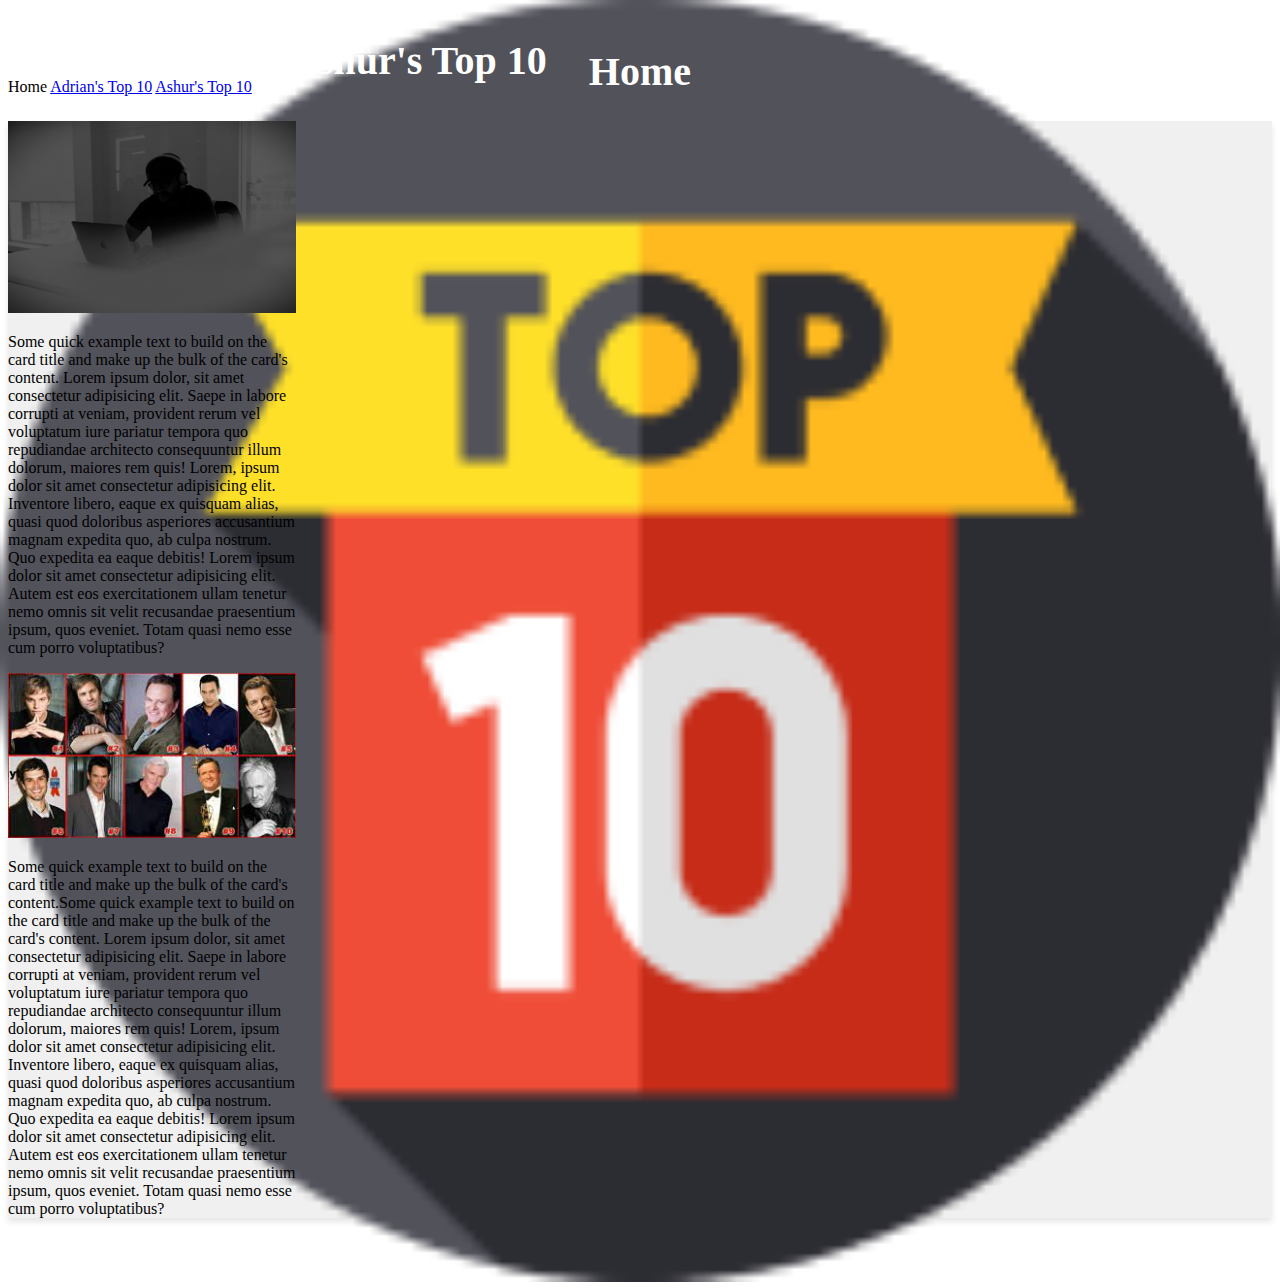
==== index.html @ 45585a43 "Pages initial design" ====
<!doctype html>
<html lang="en">
  <head>
    <meta charset="utf-8">
    <meta name="viewport" content="width=device-width, initial-scale=1">
    <title>Bootstrap demo</title>
    <link href="https://cdn.jsdelivr.net/npm/bootstrap@5.3.2/dist/css/bootstrap.min.css" rel="stylesheet" integrity="sha384-T3c6CoIi6uLrA9TneNEoa7RxnatzjcDSCmG1MXxSR1GAsXEV/Dwwykc2MPK8M2HN" crossorigin="anonymous">
    <link rel="stylesheet" href="./styles/style.css">
</head>
  <body>

<nav class="navbar bg-dark heighT">
  <div class="container-fluid">
    <a class="navbar-brand" href="#">
        <div class="w-50 p-2" style="margin: -10px;">
      <img class="" src="./asssets/5553769.png" alt="Logo"class="d-inline-block">
        </div>
      <link rel="stylesheet" href="./style.css">
      <h1 class="posIsion">Adrian & Ashur's Top 10</h1>
      <h2>Home</h2>
    </a>
  </div>
</nav>

<div class="container pt-3">

  <nav class="nav nav-pills flex-column flex-sm-row">
  <a class="flex-sm-fill text-sm-center nav-link  active" aria-disabled="true">
    Home
</a>
  <a class="flex-sm-fill text-sm-center nav-link" href="./pages/page1.html" >Adrian's Top 10</a>
  <a class="flex-sm-fill text-sm-center nav-link" href="./pages/page2.html">Ashur's Top 10</a>
</nav>

</div>



<div class="container pt-3 container custom-bg-color custom-shadow">
  <div class="row p-3">
    <div class="col text-center d-flex justify-content-center">
        <div class="card card w-100" style="width: 18rem;">
  <img src="./asssets/olga-nayda-fzLdvgHQvfU-unsplashblackwhite.jpg" class="card-img-top" alt="Adrian's top 10">
  <div class="card-body">
    <p class="card-text">Some quick example text to build on the card title and make up the bulk of the card's content. Lorem ipsum dolor, sit amet consectetur adipisicing elit. Saepe in labore corrupti at veniam, provident rerum vel voluptatum iure pariatur tempora quo repudiandae architecto consequuntur illum dolorum, maiores rem quis! Lorem, ipsum dolor sit amet consectetur adipisicing elit. Inventore libero, eaque ex quisquam alias, quasi quod doloribus asperiores accusantium magnam expedita quo, ab culpa nostrum. Quo expedita ea eaque debitis! Lorem ipsum dolor sit amet consectetur adipisicing elit. Autem est eos exercitationem ullam tenetur nemo omnis sit velit recusandae praesentium ipsum, quos eveniet. Totam quasi nemo esse cum porro voluptatibus?</p>
  </div>
</div>
    </div>
    <div class="col d-flex justify-content-center">
       <div class="card  w-100" style="width: 18rem;">
  <img src="./asssets/download.jpeg" class="card-img-top " alt="Ashur's top 10">
  <div class="card-body">
    <p class="card-text">Some quick example text to build on the card title and make up the bulk of the card's content.Some quick example text to build on the card title and make up the bulk of the card's content. Lorem ipsum dolor, sit amet consectetur adipisicing elit. Saepe in labore corrupti at veniam, provident rerum vel voluptatum iure pariatur tempora quo repudiandae architecto consequuntur illum dolorum, maiores rem quis! Lorem, ipsum dolor sit amet consectetur adipisicing elit. Inventore libero, eaque ex quisquam alias, quasi quod doloribus asperiores accusantium magnam expedita quo, ab culpa nostrum. Quo expedita ea eaque debitis! Lorem ipsum dolor sit amet consectetur adipisicing elit. Autem est eos exercitationem ullam tenetur nemo omnis sit velit recusandae praesentium ipsum, quos eveniet. Totam quasi nemo esse cum porro voluptatibus?

</p>
  </div>
</div>
    </div>
  </div>
</div>










    <script src="https://cdn.jsdelivr.net/npm/bootstrap@5.3.2/dist/js/bootstrap.bundle.min.js" integrity="sha384-C6RzsynM9kWDrMNeT87bh95OGNyZPhcTNXj1NW7RuBCsyN/o0jlpcV8Qyq46cDfL" crossorigin="anonymous"></script>
  </body>
</html>
---- styles/style.css ----
h1 {
    color: rgb(220, 197, 220);
}

img {
    width: 100%;
}

h1 {
    color: white;
    font-family: 'Times New Roman', Times, serif;
    font-size: 40px;
    margin-left: 2%;
}

.posIsion {
    position: absolute;
    top: 10px;
    left: 90px;
}

h2 {
    position: absolute;
    top: 15px;
    left: 46%;
    color: white;
    font-family: 'Times New Roman', Times, serif;
    font-size: 40px;
}

.heighT {
    height: 80px;
}

.custom-bg-color {
    background-color: #f0f0f0;
    margin-top: 2%;
    height: auto;
}

.custom-shadow {
    box-shadow: 0 4px 6px rgba(0, 0, 0, 0.1);
}
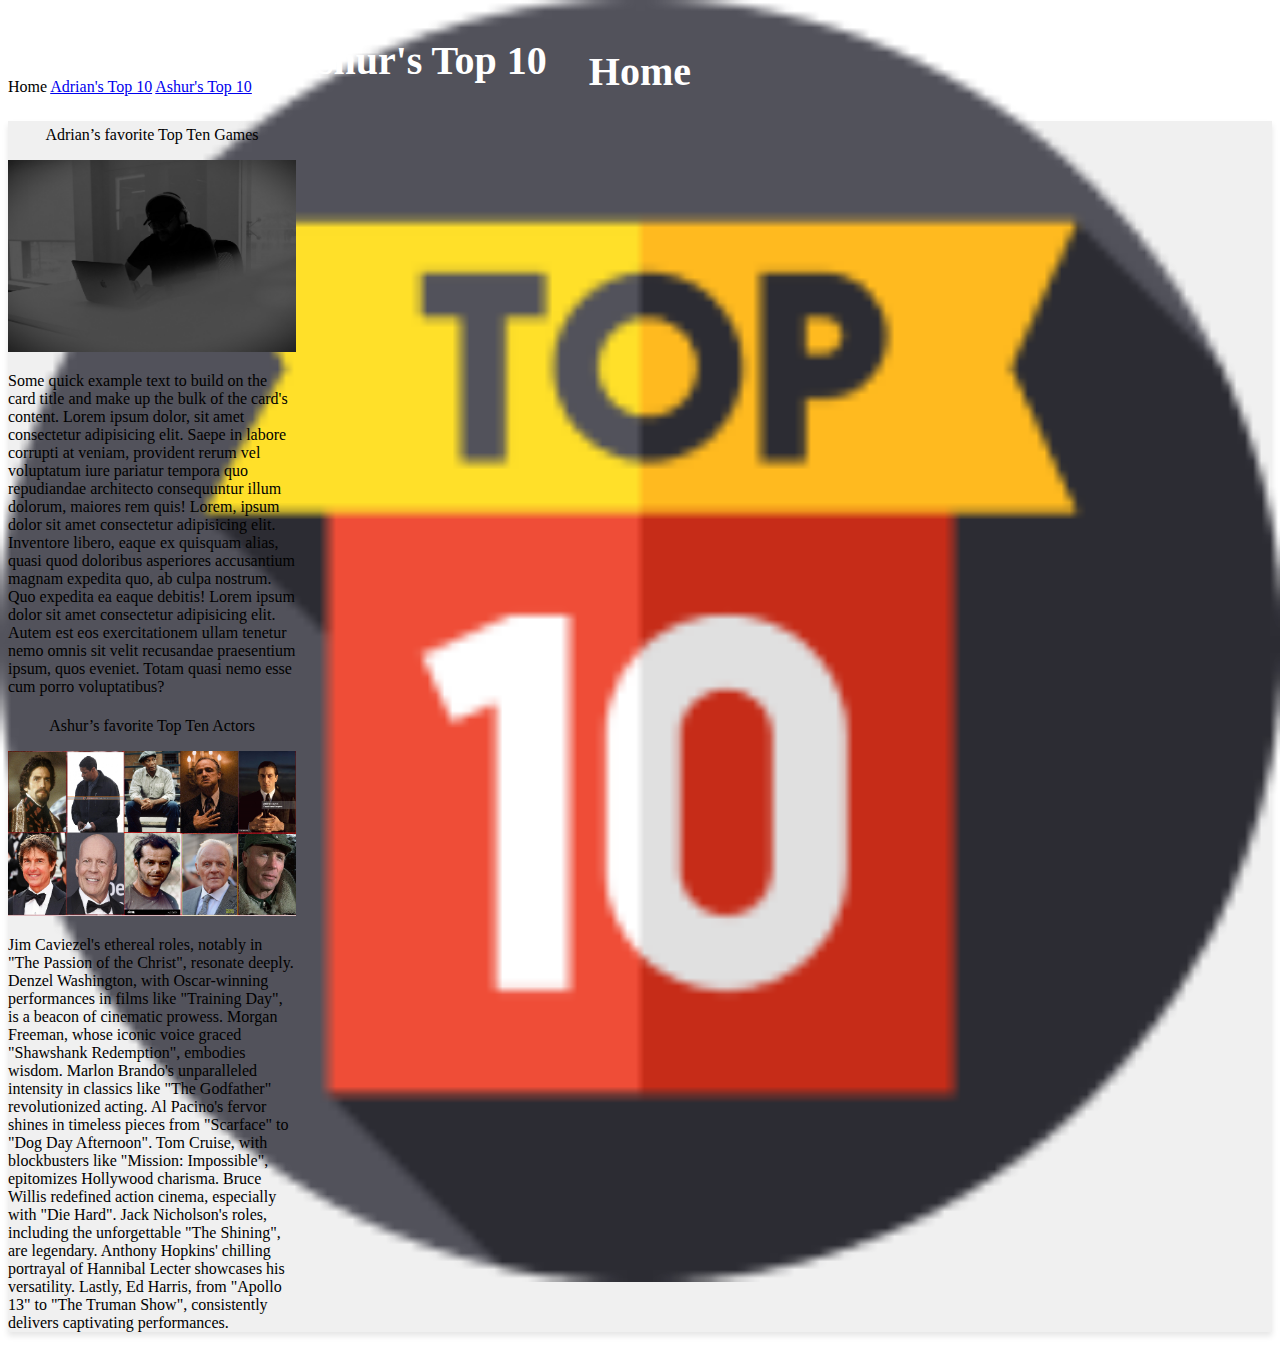
==== commit d25bafcb: "updated indext.html, page2.html and Ashur's images" ====
--- a/index.html
+++ b/index.html
@@ -40,6 +40,7 @@
   <div class="row p-3">
     <div class="col text-center d-flex justify-content-center">
         <div class="card card w-100" style="width: 18rem;">
+           <p style="text-align: center; font-weight: 500;padding-top: 5px;">Adrian’s favorite Top Ten Games</p>
   <img src="./asssets/olga-nayda-fzLdvgHQvfU-unsplashblackwhite.jpg" class="card-img-top" alt="Adrian's top 10">
   <div class="card-body">
     <p class="card-text">Some quick example text to build on the card title and make up the bulk of the card's content. Lorem ipsum dolor, sit amet consectetur adipisicing elit. Saepe in labore corrupti at veniam, provident rerum vel voluptatum iure pariatur tempora quo repudiandae architecto consequuntur illum dolorum, maiores rem quis! Lorem, ipsum dolor sit amet consectetur adipisicing elit. Inventore libero, eaque ex quisquam alias, quasi quod doloribus asperiores accusantium magnam expedita quo, ab culpa nostrum. Quo expedita ea eaque debitis! Lorem ipsum dolor sit amet consectetur adipisicing elit. Autem est eos exercitationem ullam tenetur nemo omnis sit velit recusandae praesentium ipsum, quos eveniet. Totam quasi nemo esse cum porro voluptatibus?</p>
@@ -48,9 +49,10 @@
     </div>
     <div class="col d-flex justify-content-center">
        <div class="card  w-100" style="width: 18rem;">
-  <img src="./asssets/download.jpeg" class="card-img-top " alt="Ashur's top 10">
+        <p style="text-align: center; font-weight: 500;padding-top: 5px;">Ashur’s favorite Top Ten Actors</p>
+  <img src="./asssets/AshurAssets/AshurTop10.jpeg.png" class="card-img-top p-2" alt="Ashur's top 10">
   <div class="card-body">
-    <p class="card-text">Some quick example text to build on the card title and make up the bulk of the card's content.Some quick example text to build on the card title and make up the bulk of the card's content. Lorem ipsum dolor, sit amet consectetur adipisicing elit. Saepe in labore corrupti at veniam, provident rerum vel voluptatum iure pariatur tempora quo repudiandae architecto consequuntur illum dolorum, maiores rem quis! Lorem, ipsum dolor sit amet consectetur adipisicing elit. Inventore libero, eaque ex quisquam alias, quasi quod doloribus asperiores accusantium magnam expedita quo, ab culpa nostrum. Quo expedita ea eaque debitis! Lorem ipsum dolor sit amet consectetur adipisicing elit. Autem est eos exercitationem ullam tenetur nemo omnis sit velit recusandae praesentium ipsum, quos eveniet. Totam quasi nemo esse cum porro voluptatibus?
+    <p class="card-text">  Jim Caviezel's ethereal roles, notably in "The Passion of the Christ", resonate deeply. Denzel Washington, with Oscar-winning performances in films like "Training Day", is a beacon of cinematic prowess. Morgan Freeman, whose iconic voice graced "Shawshank Redemption", embodies wisdom. Marlon Brando's unparalleled intensity in classics like "The Godfather" revolutionized acting. Al Pacino's fervor shines in timeless pieces from "Scarface" to "Dog Day Afternoon". Tom Cruise, with blockbusters like "Mission: Impossible", epitomizes Hollywood charisma. Bruce Willis redefined action cinema, especially with "Die Hard". Jack Nicholson's roles, including the unforgettable "The Shining", are legendary. Anthony Hopkins' chilling portrayal of Hannibal Lecter showcases his versatility. Lastly, Ed Harris, from "Apollo 13" to "The Truman Show", consistently delivers captivating performances.
 
 </p>
   </div>
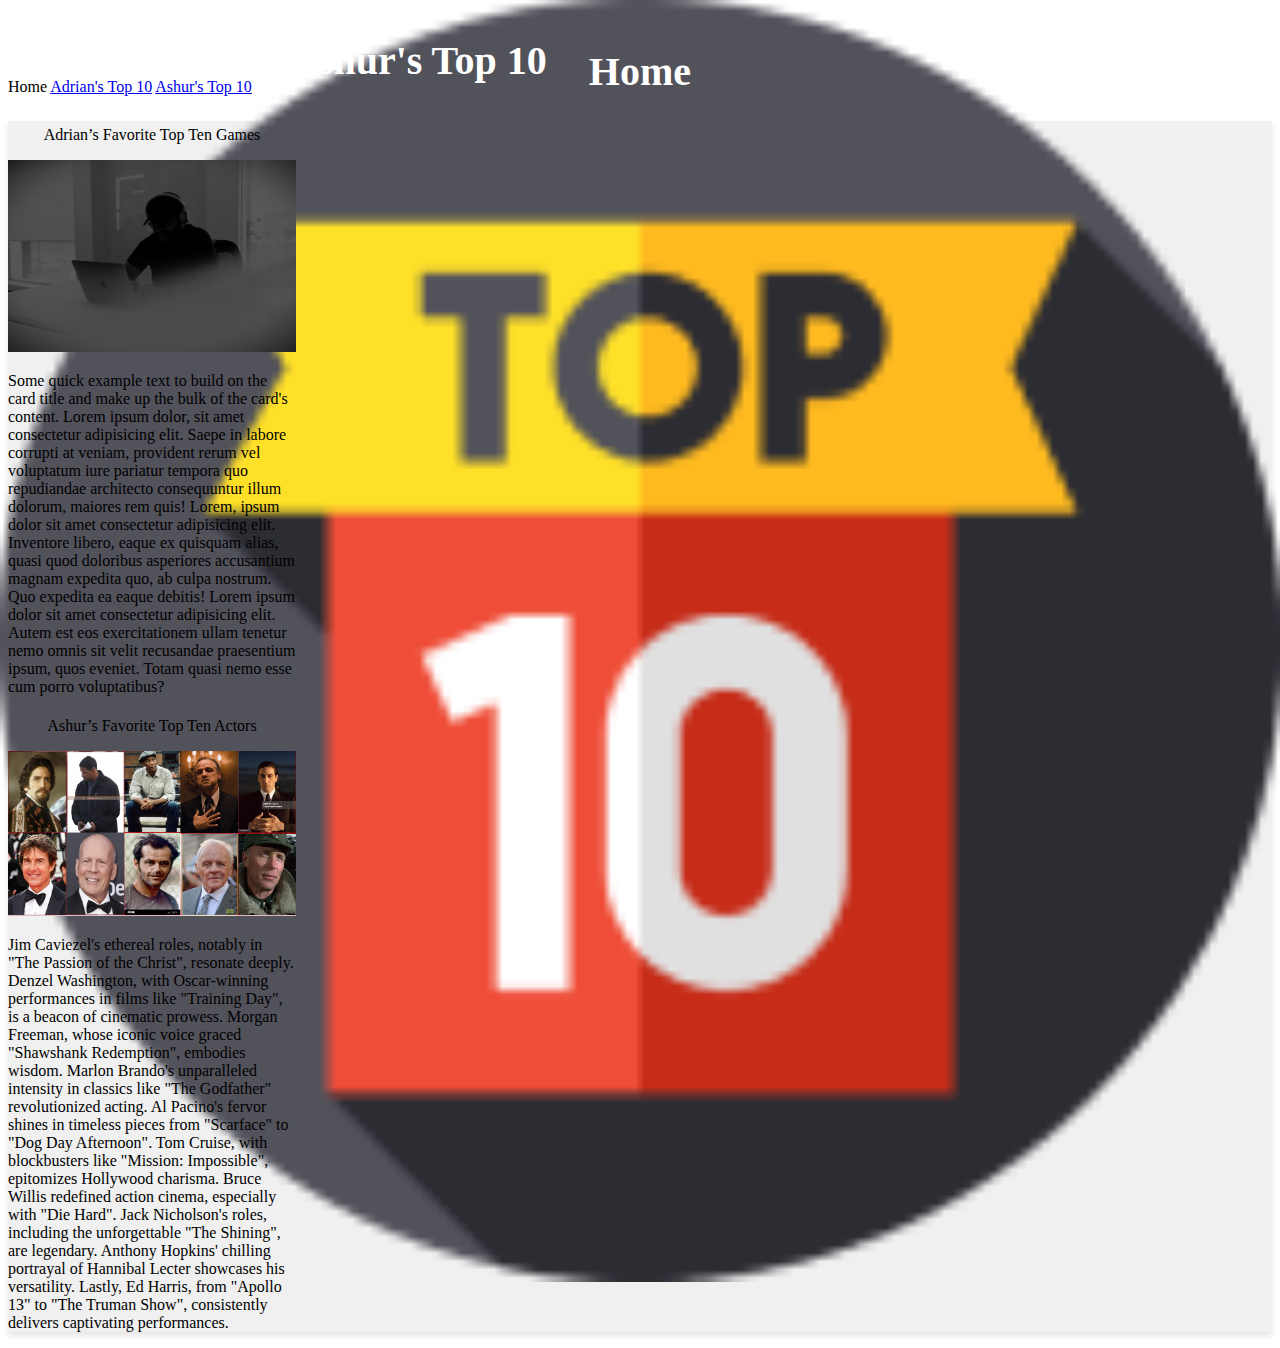
==== commit 8e1d29b3: "Make Grammar Corrections and Fix Asset Paths" ====
--- a/index.html
+++ b/index.html
@@ -1,75 +1,72 @@
 <!doctype html>
 <html lang="en">
-  <head>
-    <meta charset="utf-8">
-    <meta name="viewport" content="width=device-width, initial-scale=1">
-    <title>Bootstrap demo</title>
-    <link href="https://cdn.jsdelivr.net/npm/bootstrap@5.3.2/dist/css/bootstrap.min.css" rel="stylesheet" integrity="sha384-T3c6CoIi6uLrA9TneNEoa7RxnatzjcDSCmG1MXxSR1GAsXEV/Dwwykc2MPK8M2HN" crossorigin="anonymous">
-    <link rel="stylesheet" href="./styles/style.css">
+<head>
+  <meta charset="utf-8">
+  <meta name="viewport" content="width=device-width, initial-scale=1">
+  <title>Bootstrap demo</title>
+  <link href="https://cdn.jsdelivr.net/npm/bootstrap@5.3.2/dist/css/bootstrap.min.css" rel="stylesheet"
+    integrity="sha384-T3c6CoIi6uLrA9TneNEoa7RxnatzjcDSCmG1MXxSR1GAsXEV/Dwwykc2MPK8M2HN" crossorigin="anonymous">
+  <link rel="stylesheet" href="./styles/style.css">
 </head>
-  <body>
-
-<nav class="navbar bg-dark heighT">
-  <div class="container-fluid">
-    <a class="navbar-brand" href="#">
+<body>
+  <nav class="navbar bg-dark height">
+    <div class="container-fluid">
+      <a class="navbar-brand" href="#">
         <div class="w-50 p-2" style="margin: -10px;">
-      <img class="" src="./asssets/5553769.png" alt="Logo"class="d-inline-block">
+          <img class="" src="./assets/5553769.png" alt="Logo" class="d-inline-block">
         </div>
-      <link rel="stylesheet" href="./style.css">
-      <h1 class="posIsion">Adrian & Ashur's Top 10</h1>
-      <h2>Home</h2>
-    </a>
+        <h1 class="position">Adrian & Ashur's Top 10</h1>
+        <h2>Home</h2>
+      </a>
+    </div>
+  </nav>
+  <div class="container pt-3">
+    <nav class="nav nav-pills flex-column flex-sm-row">
+      <a class="flex-sm-fill text-sm-center nav-link  active" aria-disabled="true">Home</a>
+      <a class="flex-sm-fill text-sm-center nav-link" href="./pages/page1.html">Adrian's Top 10</a>
+      <a class="flex-sm-fill text-sm-center nav-link" href="./pages/page2.html">Ashur's Top 10</a>
+    </nav>
   </div>
-</nav>
-
-<div class="container pt-3">
-
-  <nav class="nav nav-pills flex-column flex-sm-row">
-  <a class="flex-sm-fill text-sm-center nav-link  active" aria-disabled="true">
-    Home
-</a>
-  <a class="flex-sm-fill text-sm-center nav-link" href="./pages/page1.html" >Adrian's Top 10</a>
-  <a class="flex-sm-fill text-sm-center nav-link" href="./pages/page2.html">Ashur's Top 10</a>
-</nav>
-
-</div>
-
-
-
-<div class="container pt-3 container custom-bg-color custom-shadow">
-  <div class="row p-3">
-    <div class="col text-center d-flex justify-content-center">
+  <div class="container pt-3 container custom-bg-color custom-shadow">
+    <div class="row p-3">
+      <div class="col text-center d-flex justify-content-center">
         <div class="card card w-100" style="width: 18rem;">
-           <p style="text-align: center; font-weight: 500;padding-top: 5px;">Adrian’s favorite Top Ten Games</p>
-  <img src="./asssets/olga-nayda-fzLdvgHQvfU-unsplashblackwhite.jpg" class="card-img-top" alt="Adrian's top 10">
-  <div class="card-body">
-    <p class="card-text">Some quick example text to build on the card title and make up the bulk of the card's content. Lorem ipsum dolor, sit amet consectetur adipisicing elit. Saepe in labore corrupti at veniam, provident rerum vel voluptatum iure pariatur tempora quo repudiandae architecto consequuntur illum dolorum, maiores rem quis! Lorem, ipsum dolor sit amet consectetur adipisicing elit. Inventore libero, eaque ex quisquam alias, quasi quod doloribus asperiores accusantium magnam expedita quo, ab culpa nostrum. Quo expedita ea eaque debitis! Lorem ipsum dolor sit amet consectetur adipisicing elit. Autem est eos exercitationem ullam tenetur nemo omnis sit velit recusandae praesentium ipsum, quos eveniet. Totam quasi nemo esse cum porro voluptatibus?</p>
-  </div>
-</div>
-    </div>
-    <div class="col d-flex justify-content-center">
-       <div class="card  w-100" style="width: 18rem;">
-        <p style="text-align: center; font-weight: 500;padding-top: 5px;">Ashur’s favorite Top Ten Actors</p>
-  <img src="./asssets/AshurAssets/AshurTop10.jpeg.png" class="card-img-top p-2" alt="Ashur's top 10">
-  <div class="card-body">
-    <p class="card-text">  Jim Caviezel's ethereal roles, notably in "The Passion of the Christ", resonate deeply. Denzel Washington, with Oscar-winning performances in films like "Training Day", is a beacon of cinematic prowess. Morgan Freeman, whose iconic voice graced "Shawshank Redemption", embodies wisdom. Marlon Brando's unparalleled intensity in classics like "The Godfather" revolutionized acting. Al Pacino's fervor shines in timeless pieces from "Scarface" to "Dog Day Afternoon". Tom Cruise, with blockbusters like "Mission: Impossible", epitomizes Hollywood charisma. Bruce Willis redefined action cinema, especially with "Die Hard". Jack Nicholson's roles, including the unforgettable "The Shining", are legendary. Anthony Hopkins' chilling portrayal of Hannibal Lecter showcases his versatility. Lastly, Ed Harris, from "Apollo 13" to "The Truman Show", consistently delivers captivating performances.
-
-</p>
-  </div>
-</div>
+          <p style="text-align: center; font-weight: 500;padding-top: 5px;">Adrian’s Favorite Top Ten Games</p>
+          <img src="./assets/olga-nayda-fzLdvgHQvfU-unsplashblackwhite.jpg" class="card-img-top" alt="Adrian's top 10">
+          <div class="card-body">
+            <p class="card-text">Some quick example text to build on the card title and make up the bulk of the card's
+              content. Lorem ipsum dolor, sit amet consectetur adipisicing elit. Saepe in labore corrupti at veniam,
+              provident rerum vel voluptatum iure pariatur tempora quo repudiandae architecto consequuntur illum
+              dolorum, maiores rem quis! Lorem, ipsum dolor sit amet consectetur adipisicing elit. Inventore libero,
+              eaque ex quisquam alias, quasi quod doloribus asperiores accusantium magnam expedita quo, ab culpa
+              nostrum. Quo expedita ea eaque debitis! Lorem ipsum dolor sit amet consectetur adipisicing elit. Autem est
+              eos exercitationem ullam tenetur nemo omnis sit velit recusandae praesentium ipsum, quos eveniet. Totam
+              quasi nemo esse cum porro voluptatibus?</p>
+          </div>
+        </div>
+      </div>
+      <div class="col d-flex justify-content-center">
+        <div class="card  w-100" style="width: 18rem;">
+          <p style="text-align: center; font-weight: 500;padding-top: 5px;">Ashur’s Favorite Top Ten Actors</p>
+          <img src="./assets/AshurAssets/AshurTop10.jpeg.png" class="card-img-top p-2" alt="Ashur's top 10">
+          <div class="card-body">
+            <p class="card-text"> Jim Caviezel's ethereal roles, notably in "The Passion of the Christ", resonate
+              deeply. Denzel Washington, with Oscar-winning performances in films like "Training Day", is a beacon of
+              cinematic prowess. Morgan Freeman, whose iconic voice graced "Shawshank Redemption", embodies wisdom.
+              Marlon Brando's unparalleled intensity in classics like "The Godfather" revolutionized acting. Al Pacino's
+              fervor shines in timeless pieces from "Scarface" to "Dog Day Afternoon". Tom Cruise, with blockbusters
+              like "Mission: Impossible", epitomizes Hollywood charisma. Bruce Willis redefined action cinema,
+              especially with "Die Hard". Jack Nicholson's roles, including the unforgettable "The Shining", are
+              legendary. Anthony Hopkins' chilling portrayal of Hannibal Lecter showcases his versatility. Lastly, Ed
+              Harris, from "Apollo 13" to "The Truman Show", consistently delivers captivating performances.
+            </p>
+          </div>
+        </div>
+      </div>
     </div>
   </div>
-</div>
-
-
-
-
-
-
-
-
-
-
-    <script src="https://cdn.jsdelivr.net/npm/bootstrap@5.3.2/dist/js/bootstrap.bundle.min.js" integrity="sha384-C6RzsynM9kWDrMNeT87bh95OGNyZPhcTNXj1NW7RuBCsyN/o0jlpcV8Qyq46cDfL" crossorigin="anonymous"></script>
-  </body>
+  <script src="https://cdn.jsdelivr.net/npm/bootstrap@5.3.2/dist/js/bootstrap.bundle.min.js"
+    integrity="sha384-C6RzsynM9kWDrMNeT87bh95OGNyZPhcTNXj1NW7RuBCsyN/o0jlpcV8Qyq46cDfL"
+    crossorigin="anonymous"></script>
+</body>
 </html>--- a/styles/style.css
+++ b/styles/style.css
@@ -13,7 +13,7 @@
     margin-left: 2%;
 }
 
-.posIsion {
+.position {
     position: absolute;
     top: 10px;
     left: 90px;
@@ -28,7 +28,7 @@
     font-size: 40px;
 }
 
-.heighT {
+.height {
     height: 80px;
 }
 
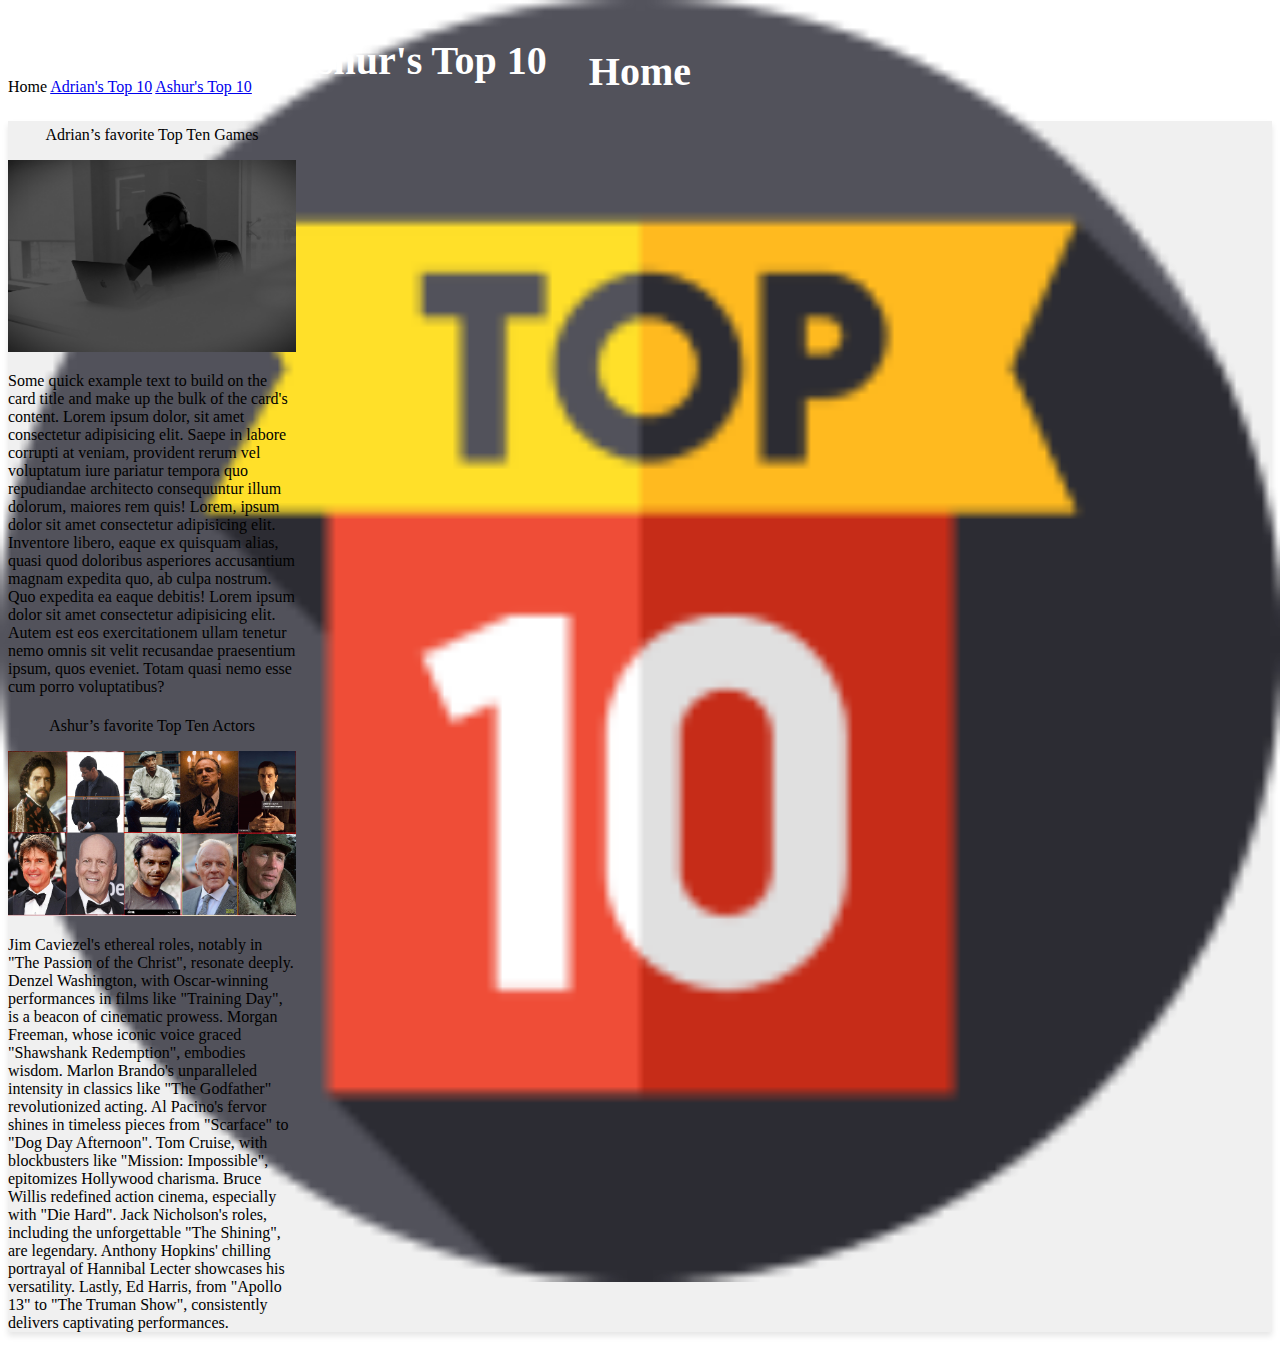
==== commit 5911ab83: "Updated index and page 3; changes to be resposive" ====
--- a/index.html
+++ b/index.html
@@ -1,72 +1,75 @@
 <!doctype html>
 <html lang="en">
-<head>
-  <meta charset="utf-8">
-  <meta name="viewport" content="width=device-width, initial-scale=1">
-  <title>Bootstrap demo</title>
-  <link href="https://cdn.jsdelivr.net/npm/bootstrap@5.3.2/dist/css/bootstrap.min.css" rel="stylesheet"
-    integrity="sha384-T3c6CoIi6uLrA9TneNEoa7RxnatzjcDSCmG1MXxSR1GAsXEV/Dwwykc2MPK8M2HN" crossorigin="anonymous">
-  <link rel="stylesheet" href="./styles/style.css">
+  <head>
+    <meta charset="utf-8">
+    <meta name="viewport" content="width=device-width, initial-scale=1">
+    <title>Home</title>
+    <link href="https://cdn.jsdelivr.net/npm/bootstrap@5.3.2/dist/css/bootstrap.min.css" rel="stylesheet" integrity="sha384-T3c6CoIi6uLrA9TneNEoa7RxnatzjcDSCmG1MXxSR1GAsXEV/Dwwykc2MPK8M2HN" crossorigin="anonymous">
+    <link rel="stylesheet" href="./styles/style.css">
 </head>
-<body>
-  <nav class="navbar bg-dark height">
-    <div class="container-fluid">
-      <a class="navbar-brand" href="#">
+  <body>
+
+<nav class="navbar bg-dark heighT">
+  <div class="container-fluid">
+    <a class="navbar-brand">
         <div class="w-50 p-2" style="margin: -10px;">
-          <img class="" src="./assets/5553769.png" alt="Logo" class="d-inline-block">
+      <img class="" src="./assets/5553769.png" alt="Logo"class="d-inline-block">
         </div>
-        <h1 class="position">Adrian & Ashur's Top 10</h1>
-        <h2>Home</h2>
-      </a>
+      <link rel="stylesheet" href="./style.css">
+      <h1 class="posIsion">Adrian & Ashur's Top 10</h1>
+      <h2>Home</h2>
+    </a>
+  </div>
+</nav>
+
+<div class="container pt-3">
+
+  <nav class="nav nav-pills flex-column flex-sm-row">
+  <a class="flex-sm-fill text-sm-center nav-link  active" aria-disabled="true">
+    Home
+</a>
+  <a class="flex-sm-fill text-sm-center nav-link" href="./pages/page1.html" >Adrian's Top 10</a>
+  <a class="flex-sm-fill text-sm-center nav-link" href="./pages/page2.html">Ashur's Top 10</a>
+</nav>
+
+</div>
+
+
+
+<div class="container pt-3 container custom-bg-color custom-shadow">
+  <div class="row p-3">
+    <div class="col-12 col-md-6 text-center d-flex justify-content-center">
+        <div class="card card w-100" style="width: 18rem;">
+           <p style="text-align: center; font-weight: 500;padding-top: 5px;">Adrian’s favorite Top Ten Games</p>
+  <img src="./assets/olga-nayda-fzLdvgHQvfU-unsplashblackwhite.jpg" class="card-img-top" alt="Adrian's top 10">
+  <div class="card-body">
+    <p class="card-text">Some quick example text to build on the card title and make up the bulk of the card's content. Lorem ipsum dolor, sit amet consectetur adipisicing elit. Saepe in labore corrupti at veniam, provident rerum vel voluptatum iure pariatur tempora quo repudiandae architecto consequuntur illum dolorum, maiores rem quis! Lorem, ipsum dolor sit amet consectetur adipisicing elit. Inventore libero, eaque ex quisquam alias, quasi quod doloribus asperiores accusantium magnam expedita quo, ab culpa nostrum. Quo expedita ea eaque debitis! Lorem ipsum dolor sit amet consectetur adipisicing elit. Autem est eos exercitationem ullam tenetur nemo omnis sit velit recusandae praesentium ipsum, quos eveniet. Totam quasi nemo esse cum porro voluptatibus?</p>
+  </div>
+</div>
     </div>
-  </nav>
-  <div class="container pt-3">
-    <nav class="nav nav-pills flex-column flex-sm-row">
-      <a class="flex-sm-fill text-sm-center nav-link  active" aria-disabled="true">Home</a>
-      <a class="flex-sm-fill text-sm-center nav-link" href="./pages/page1.html">Adrian's Top 10</a>
-      <a class="flex-sm-fill text-sm-center nav-link" href="./pages/page2.html">Ashur's Top 10</a>
-    </nav>
+    <div class="col-12 col-md-6 d-flex justify-content-center">
+       <div class="card  w-100" style="width: 18rem;">
+        <p style="text-align: center; font-weight: 500;padding-top: 5px;">Ashur’s favorite Top Ten Actors</p>
+  <img src="./assets/AshurAssets/AshurTop10.jpeg.png" class="card-img-top p-2" alt="Ashur's top 10">
+  <div class="card-body">
+    <p class="card-text">  Jim Caviezel's ethereal roles, notably in "The Passion of the Christ", resonate deeply. Denzel Washington, with Oscar-winning performances in films like "Training Day", is a beacon of cinematic prowess. Morgan Freeman, whose iconic voice graced "Shawshank Redemption", embodies wisdom. Marlon Brando's unparalleled intensity in classics like "The Godfather" revolutionized acting. Al Pacino's fervor shines in timeless pieces from "Scarface" to "Dog Day Afternoon". Tom Cruise, with blockbusters like "Mission: Impossible", epitomizes Hollywood charisma. Bruce Willis redefined action cinema, especially with "Die Hard". Jack Nicholson's roles, including the unforgettable "The Shining", are legendary. Anthony Hopkins' chilling portrayal of Hannibal Lecter showcases his versatility. Lastly, Ed Harris, from "Apollo 13" to "The Truman Show", consistently delivers captivating performances.
+
+</p>
   </div>
-  <div class="container pt-3 container custom-bg-color custom-shadow">
-    <div class="row p-3">
-      <div class="col text-center d-flex justify-content-center">
-        <div class="card card w-100" style="width: 18rem;">
-          <p style="text-align: center; font-weight: 500;padding-top: 5px;">Adrian’s Favorite Top Ten Games</p>
-          <img src="./assets/olga-nayda-fzLdvgHQvfU-unsplashblackwhite.jpg" class="card-img-top" alt="Adrian's top 10">
-          <div class="card-body">
-            <p class="card-text">Some quick example text to build on the card title and make up the bulk of the card's
-              content. Lorem ipsum dolor, sit amet consectetur adipisicing elit. Saepe in labore corrupti at veniam,
-              provident rerum vel voluptatum iure pariatur tempora quo repudiandae architecto consequuntur illum
-              dolorum, maiores rem quis! Lorem, ipsum dolor sit amet consectetur adipisicing elit. Inventore libero,
-              eaque ex quisquam alias, quasi quod doloribus asperiores accusantium magnam expedita quo, ab culpa
-              nostrum. Quo expedita ea eaque debitis! Lorem ipsum dolor sit amet consectetur adipisicing elit. Autem est
-              eos exercitationem ullam tenetur nemo omnis sit velit recusandae praesentium ipsum, quos eveniet. Totam
-              quasi nemo esse cum porro voluptatibus?</p>
-          </div>
-        </div>
-      </div>
-      <div class="col d-flex justify-content-center">
-        <div class="card  w-100" style="width: 18rem;">
-          <p style="text-align: center; font-weight: 500;padding-top: 5px;">Ashur’s Favorite Top Ten Actors</p>
-          <img src="./assets/AshurAssets/AshurTop10.jpeg.png" class="card-img-top p-2" alt="Ashur's top 10">
-          <div class="card-body">
-            <p class="card-text"> Jim Caviezel's ethereal roles, notably in "The Passion of the Christ", resonate
-              deeply. Denzel Washington, with Oscar-winning performances in films like "Training Day", is a beacon of
-              cinematic prowess. Morgan Freeman, whose iconic voice graced "Shawshank Redemption", embodies wisdom.
-              Marlon Brando's unparalleled intensity in classics like "The Godfather" revolutionized acting. Al Pacino's
-              fervor shines in timeless pieces from "Scarface" to "Dog Day Afternoon". Tom Cruise, with blockbusters
-              like "Mission: Impossible", epitomizes Hollywood charisma. Bruce Willis redefined action cinema,
-              especially with "Die Hard". Jack Nicholson's roles, including the unforgettable "The Shining", are
-              legendary. Anthony Hopkins' chilling portrayal of Hannibal Lecter showcases his versatility. Lastly, Ed
-              Harris, from "Apollo 13" to "The Truman Show", consistently delivers captivating performances.
-            </p>
-          </div>
-        </div>
-      </div>
+</div>
     </div>
   </div>
-  <script src="https://cdn.jsdelivr.net/npm/bootstrap@5.3.2/dist/js/bootstrap.bundle.min.js"
-    integrity="sha384-C6RzsynM9kWDrMNeT87bh95OGNyZPhcTNXj1NW7RuBCsyN/o0jlpcV8Qyq46cDfL"
-    crossorigin="anonymous"></script>
-</body>
+</div>
+
+
+
+
+
+
+
+
+
+
+    <script src="https://cdn.jsdelivr.net/npm/bootstrap@5.3.2/dist/js/bootstrap.bundle.min.js" integrity="sha384-C6RzsynM9kWDrMNeT87bh95OGNyZPhcTNXj1NW7RuBCsyN/o0jlpcV8Qyq46cDfL" crossorigin="anonymous"></script>
+  </body>
 </html>--- a/styles/style.css
+++ b/styles/style.css
@@ -13,7 +13,7 @@
     margin-left: 2%;
 }
 
-.position {
+.posIsion {
     position: absolute;
     top: 10px;
     left: 90px;
@@ -28,7 +28,7 @@
     font-size: 40px;
 }
 
-.height {
+.heighT {
     height: 80px;
 }
 
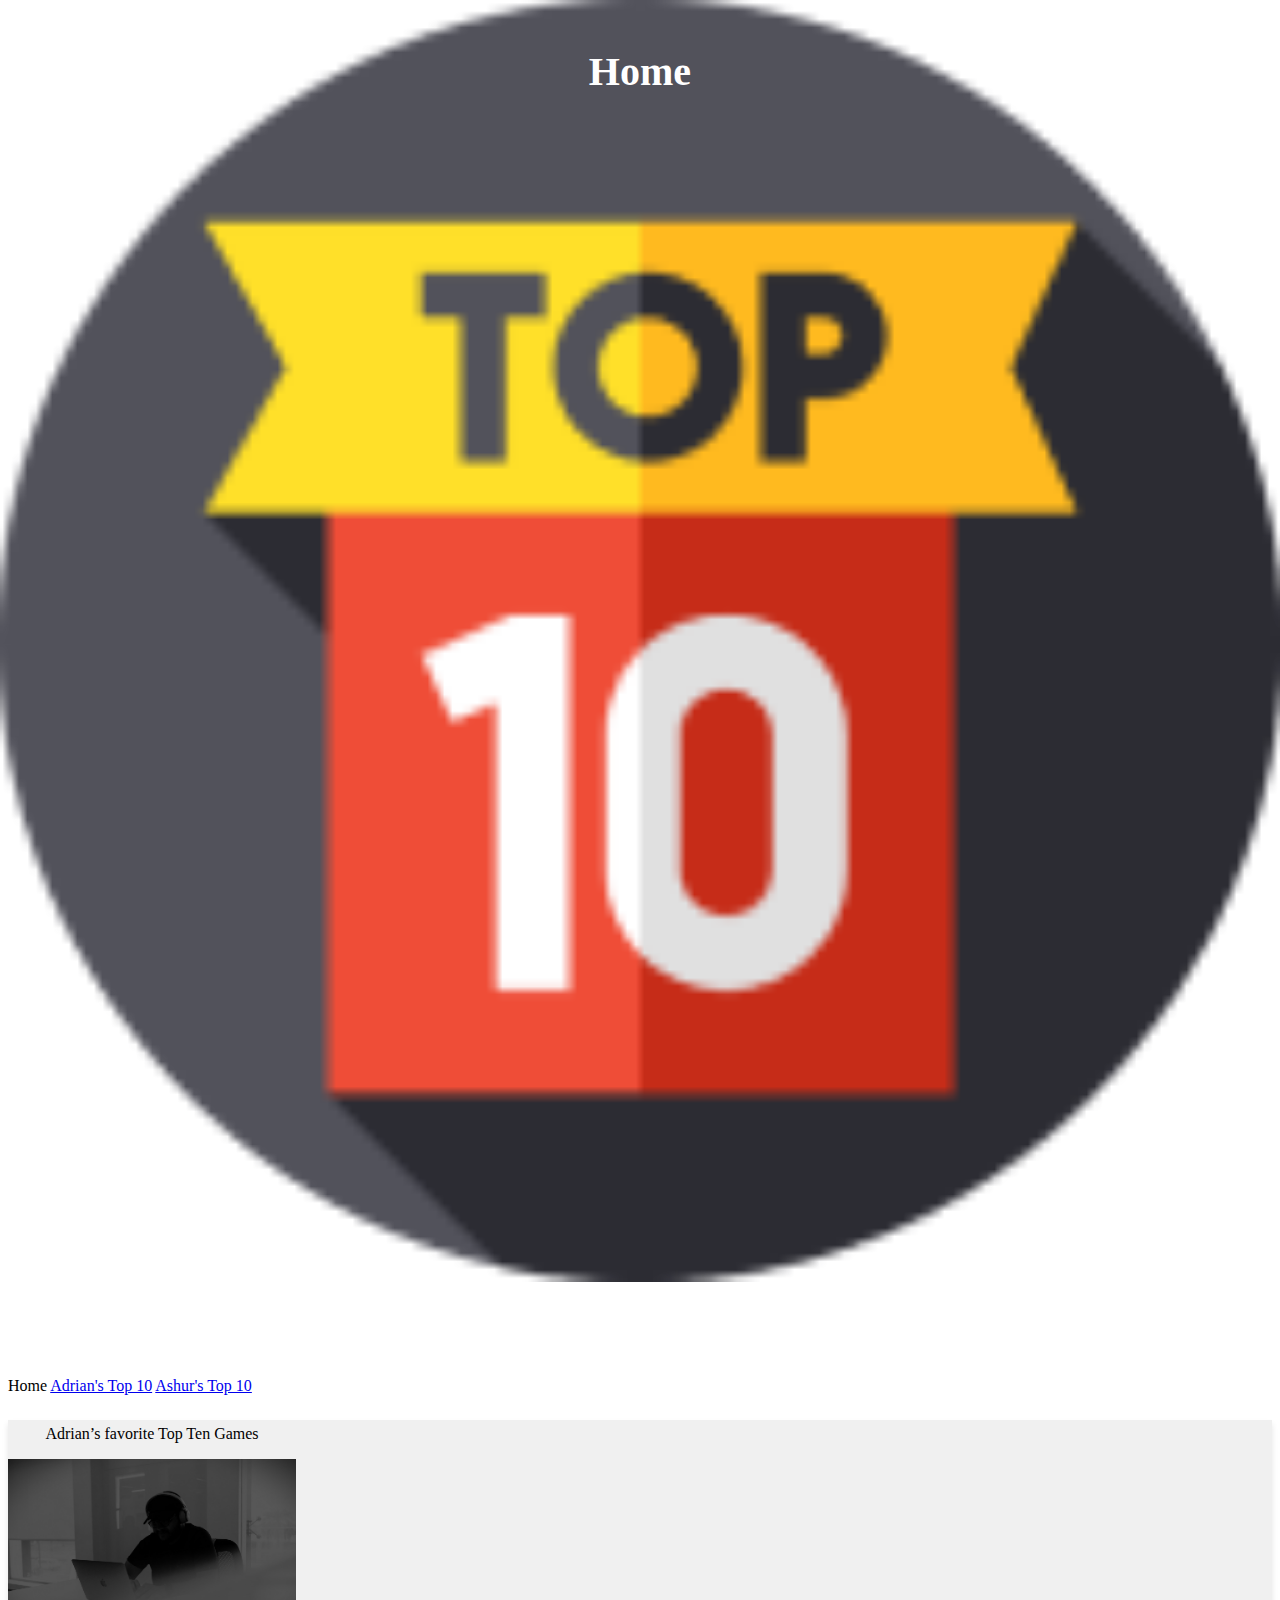
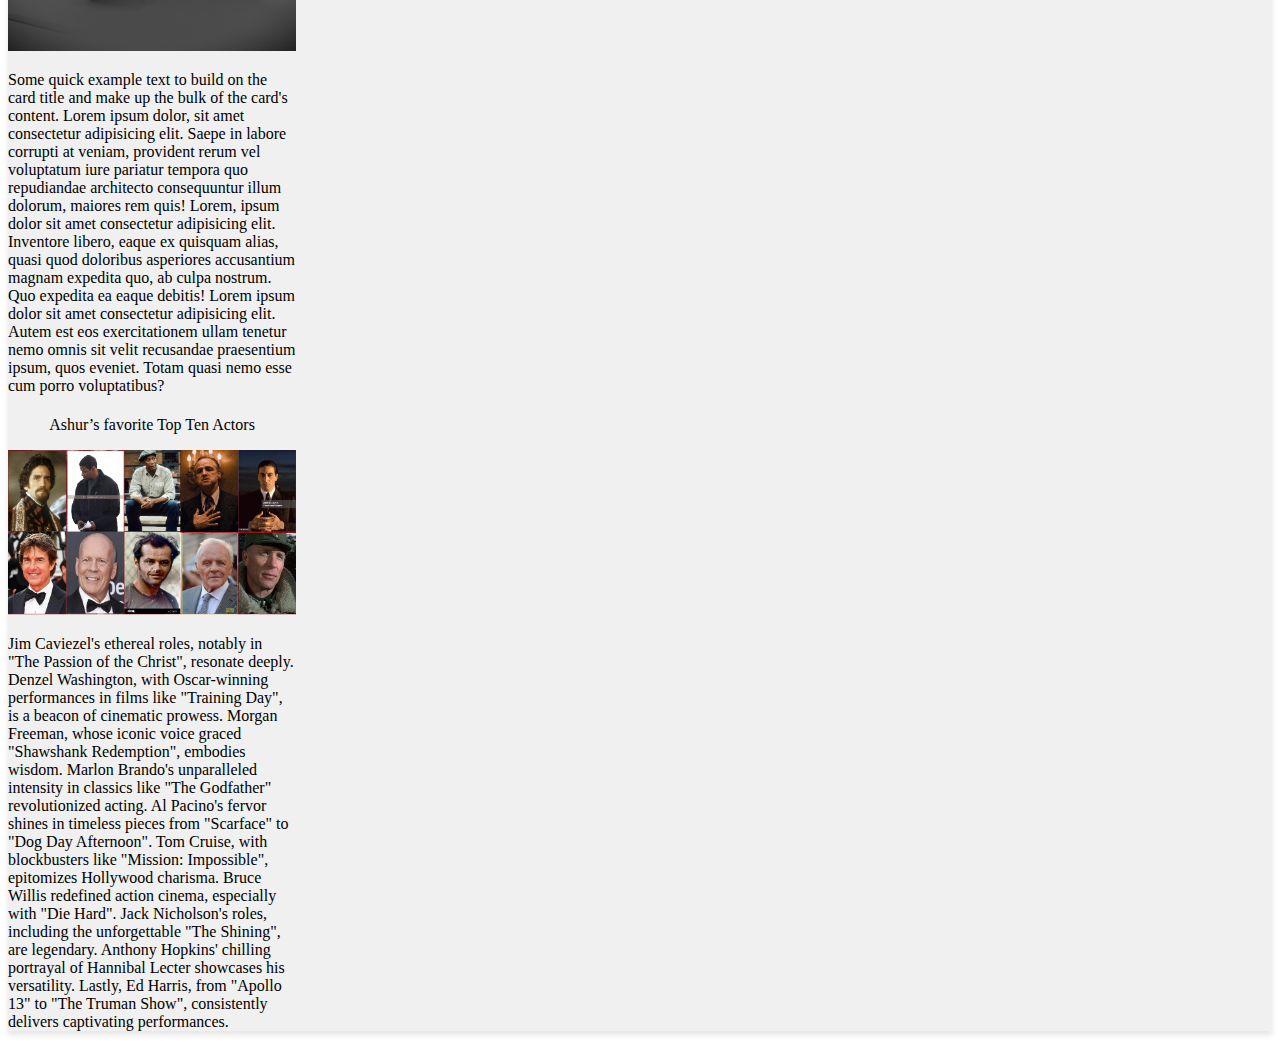
==== commit 8edcabba: "Further fix grammer issues in code and reorganize div containers" ====
--- a/index.html
+++ b/index.html
@@ -1,75 +1,54 @@
 <!doctype html>
-<html lang="en">
-  <head>
-    <meta charset="utf-8">
-    <meta name="viewport" content="width=device-width, initial-scale=1">
-    <title>Home</title>
-    <link href="https://cdn.jsdelivr.net/npm/bootstrap@5.3.2/dist/css/bootstrap.min.css" rel="stylesheet" integrity="sha384-T3c6CoIi6uLrA9TneNEoa7RxnatzjcDSCmG1MXxSR1GAsXEV/Dwwykc2MPK8M2HN" crossorigin="anonymous">
-    <link rel="stylesheet" href="./styles/style.css">
-</head>
+  <html lang="en">
+    <head>
+      <meta charset="utf-8">
+      <meta name="viewport" content="width=device-width, initial-scale=1">
+      <title>Home</title>
+      <link href="https://cdn.jsdelivr.net/npm/bootstrap@5.3.2/dist/css/bootstrap.min.css" rel="stylesheet" integrity="sha384-T3c6CoIi6uLrA9TneNEoa7RxnatzjcDSCmG1MXxSR1GAsXEV/Dwwykc2MPK8M2HN" crossorigin="anonymous">
+      <link rel="stylesheet" href="./styles/style.css">
+  </head>
   <body>
+    <nav class="navbar bg-dark height">
+      <div class="container-fluid">
+        <a class="navbar-brand">
+          <div class="w-50 p-2" style="margin: -10px;"><img class="" src="./assets/5553769.png" alt="Logo"class="d-inline-block"></div>
+          <h1 class="position">Adrian & Ashur's Top 10</h1>
+          <h2>Home</h2>
+        </a>
+      </div>
+    </nav>
 
-<nav class="navbar bg-dark heighT">
-  <div class="container-fluid">
-    <a class="navbar-brand">
-        <div class="w-50 p-2" style="margin: -10px;">
-      <img class="" src="./assets/5553769.png" alt="Logo"class="d-inline-block">
+    <div class="container pt-3">
+      <nav class="nav nav-pills flex-column flex-sm-row">
+        <a class="flex-sm-fill text-sm-center nav-link  active" aria-disabled="true">Home</a>
+        <a class="flex-sm-fill text-sm-center nav-link" href="./pages/page1.html" >Adrian's Top 10</a>
+        <a class="flex-sm-fill text-sm-center nav-link" href="./pages/page2.html">Ashur's Top 10</a>
+      </nav>
+    </div>
+
+    <div class="container pt-3 container custom-bg-color custom-shadow">
+      <div class="row p-3">
+        <div class="col-12 col-md-6 text-center d-flex justify-content-center">
+            <div class="card card w-100" style="width: 18rem;">
+              <p style="text-align: center; font-weight: 500;padding-top: 5px;">Adrian’s favorite Top Ten Games</p>
+              <img src="./assets/olga-nayda-fzLdvgHQvfU-unsplashblackwhite.jpg" class="card-img-top" alt="Adrian's top 10">
+              <div class="card-body">
+                <p class="card-text">Some quick example text to build on the card title and make up the bulk of the card's content. Lorem ipsum dolor, sit amet consectetur adipisicing elit. Saepe in labore corrupti at veniam, provident rerum vel voluptatum iure pariatur tempora quo repudiandae architecto consequuntur illum dolorum, maiores rem quis! Lorem, ipsum dolor sit amet consectetur adipisicing elit. Inventore libero, eaque ex quisquam alias, quasi quod doloribus asperiores accusantium magnam expedita quo, ab culpa nostrum. Quo expedita ea eaque debitis! Lorem ipsum dolor sit amet consectetur adipisicing elit. Autem est eos exercitationem ullam tenetur nemo omnis sit velit recusandae praesentium ipsum, quos eveniet. Totam quasi nemo esse cum porro voluptatibus?</p>
+              </div>
+            </div>
         </div>
-      <link rel="stylesheet" href="./style.css">
-      <h1 class="posIsion">Adrian & Ashur's Top 10</h1>
-      <h2>Home</h2>
-    </a>
-  </div>
-</nav>
-
-<div class="container pt-3">
-
-  <nav class="nav nav-pills flex-column flex-sm-row">
-  <a class="flex-sm-fill text-sm-center nav-link  active" aria-disabled="true">
-    Home
-</a>
-  <a class="flex-sm-fill text-sm-center nav-link" href="./pages/page1.html" >Adrian's Top 10</a>
-  <a class="flex-sm-fill text-sm-center nav-link" href="./pages/page2.html">Ashur's Top 10</a>
-</nav>
-
-</div>
-
-
-
-<div class="container pt-3 container custom-bg-color custom-shadow">
-  <div class="row p-3">
-    <div class="col-12 col-md-6 text-center d-flex justify-content-center">
-        <div class="card card w-100" style="width: 18rem;">
-           <p style="text-align: center; font-weight: 500;padding-top: 5px;">Adrian’s favorite Top Ten Games</p>
-  <img src="./assets/olga-nayda-fzLdvgHQvfU-unsplashblackwhite.jpg" class="card-img-top" alt="Adrian's top 10">
-  <div class="card-body">
-    <p class="card-text">Some quick example text to build on the card title and make up the bulk of the card's content. Lorem ipsum dolor, sit amet consectetur adipisicing elit. Saepe in labore corrupti at veniam, provident rerum vel voluptatum iure pariatur tempora quo repudiandae architecto consequuntur illum dolorum, maiores rem quis! Lorem, ipsum dolor sit amet consectetur adipisicing elit. Inventore libero, eaque ex quisquam alias, quasi quod doloribus asperiores accusantium magnam expedita quo, ab culpa nostrum. Quo expedita ea eaque debitis! Lorem ipsum dolor sit amet consectetur adipisicing elit. Autem est eos exercitationem ullam tenetur nemo omnis sit velit recusandae praesentium ipsum, quos eveniet. Totam quasi nemo esse cum porro voluptatibus?</p>
-  </div>
-</div>
+        <div class="col-12 col-md-6 d-flex justify-content-center">
+          <div class="card  w-100" style="width: 18rem;">
+            <p style="text-align: center; font-weight: 500;padding-top: 5px;">Ashur’s favorite Top Ten Actors</p>
+            <img src="./assets/AshurAssets/AshurTop10.jpeg.png" class="card-img-top p-2" alt="Ashur's top 10">
+            <div class="card-body">
+              <p class="card-text">Jim Caviezel's ethereal roles, notably in "The Passion of the Christ", resonate deeply. Denzel Washington, with Oscar-winning performances in films like "Training Day", is a beacon of cinematic prowess. Morgan Freeman, whose iconic voice graced "Shawshank Redemption", embodies wisdom. Marlon Brando's unparalleled intensity in classics like "The Godfather" revolutionized acting. Al Pacino's fervor shines in timeless pieces from "Scarface" to "Dog Day Afternoon". Tom Cruise, with blockbusters like "Mission: Impossible", epitomizes Hollywood charisma. Bruce Willis redefined action cinema, especially with "Die Hard". Jack Nicholson's roles, including the unforgettable "The Shining", are legendary. Anthony Hopkins' chilling portrayal of Hannibal Lecter showcases his versatility. Lastly, Ed Harris, from "Apollo 13" to "The Truman Show", consistently delivers captivating performances.</p>
+            </div>
+          </div>
+        </div>
+      </div>
     </div>
-    <div class="col-12 col-md-6 d-flex justify-content-center">
-       <div class="card  w-100" style="width: 18rem;">
-        <p style="text-align: center; font-weight: 500;padding-top: 5px;">Ashur’s favorite Top Ten Actors</p>
-  <img src="./assets/AshurAssets/AshurTop10.jpeg.png" class="card-img-top p-2" alt="Ashur's top 10">
-  <div class="card-body">
-    <p class="card-text">  Jim Caviezel's ethereal roles, notably in "The Passion of the Christ", resonate deeply. Denzel Washington, with Oscar-winning performances in films like "Training Day", is a beacon of cinematic prowess. Morgan Freeman, whose iconic voice graced "Shawshank Redemption", embodies wisdom. Marlon Brando's unparalleled intensity in classics like "The Godfather" revolutionized acting. Al Pacino's fervor shines in timeless pieces from "Scarface" to "Dog Day Afternoon". Tom Cruise, with blockbusters like "Mission: Impossible", epitomizes Hollywood charisma. Bruce Willis redefined action cinema, especially with "Die Hard". Jack Nicholson's roles, including the unforgettable "The Shining", are legendary. Anthony Hopkins' chilling portrayal of Hannibal Lecter showcases his versatility. Lastly, Ed Harris, from "Apollo 13" to "The Truman Show", consistently delivers captivating performances.
-
-</p>
-  </div>
-</div>
-    </div>
-  </div>
-</div>
-
-
-
-
-
-
-
-
-
-
+    
     <script src="https://cdn.jsdelivr.net/npm/bootstrap@5.3.2/dist/js/bootstrap.bundle.min.js" integrity="sha384-C6RzsynM9kWDrMNeT87bh95OGNyZPhcTNXj1NW7RuBCsyN/o0jlpcV8Qyq46cDfL" crossorigin="anonymous"></script>
   </body>
 </html>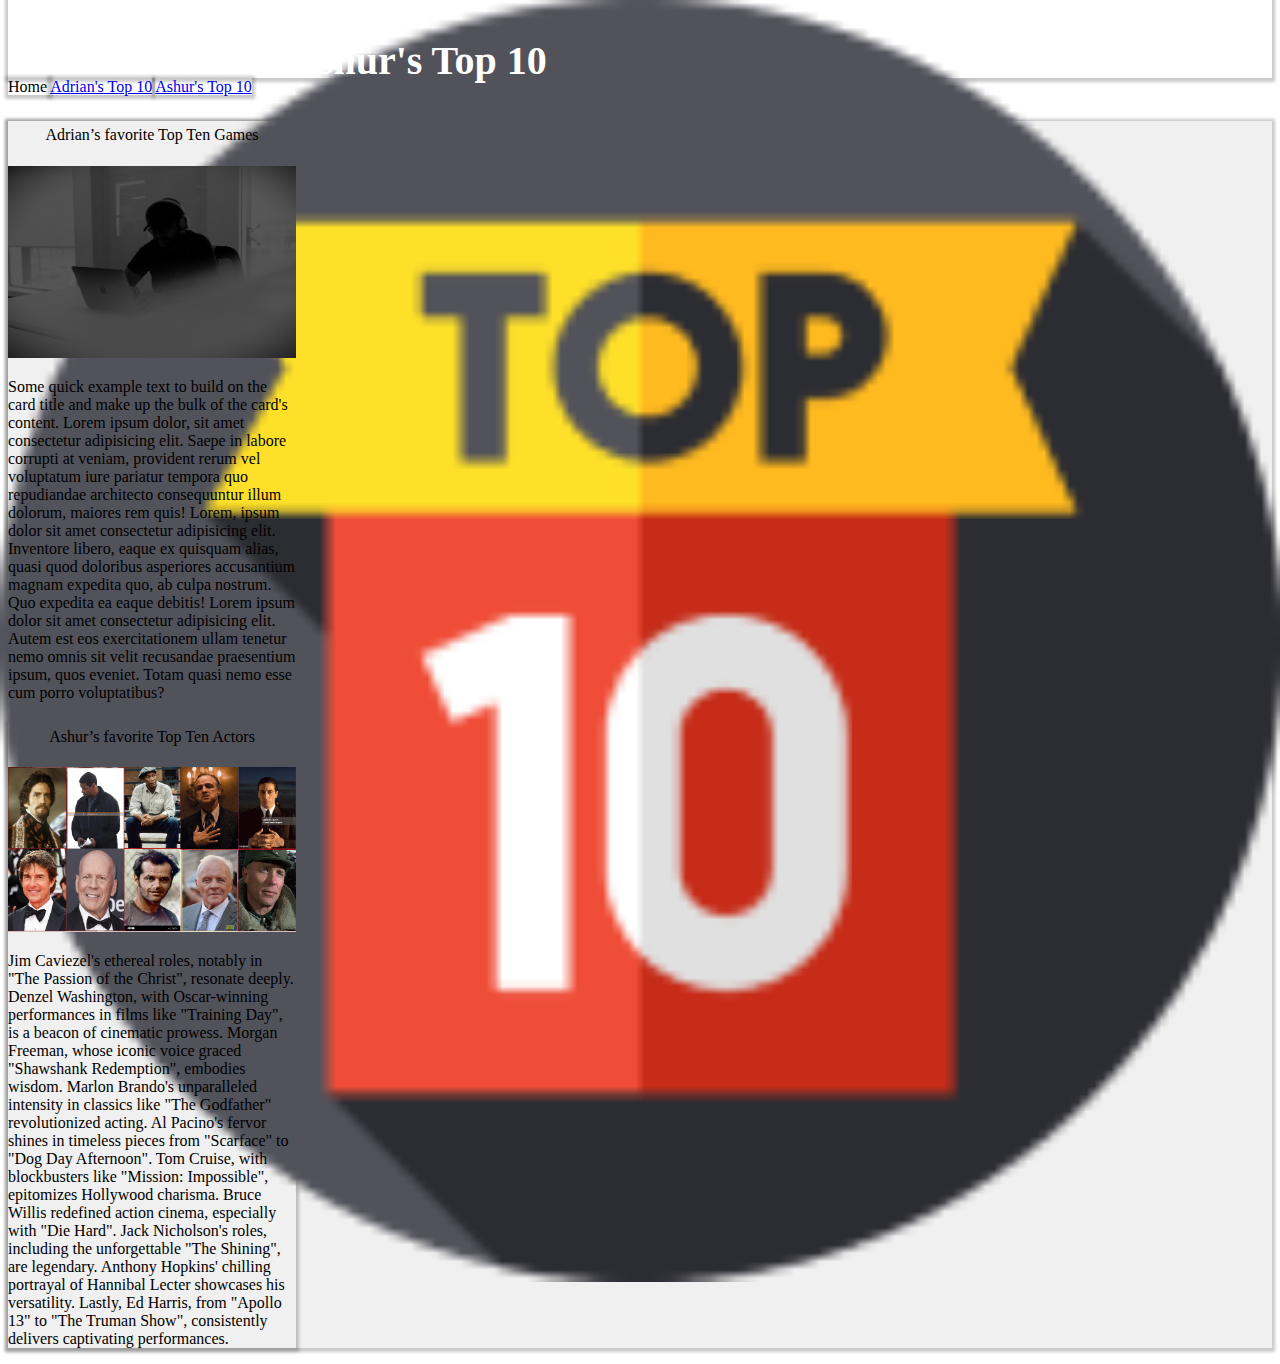
==== commit 930ec1b7: "Final edit for index and Ashur's pages" ====
--- a/index.html
+++ b/index.html
@@ -1,54 +1,75 @@
 <!doctype html>
-  <html lang="en">
-    <head>
-      <meta charset="utf-8">
-      <meta name="viewport" content="width=device-width, initial-scale=1">
-      <title>Home</title>
-      <link href="https://cdn.jsdelivr.net/npm/bootstrap@5.3.2/dist/css/bootstrap.min.css" rel="stylesheet" integrity="sha384-T3c6CoIi6uLrA9TneNEoa7RxnatzjcDSCmG1MXxSR1GAsXEV/Dwwykc2MPK8M2HN" crossorigin="anonymous">
-      <link rel="stylesheet" href="./styles/style.css">
-  </head>
+<html lang="en">
+  <head>
+    <meta charset="utf-8">
+    <meta name="viewport" content="width=device-width, initial-scale=1">
+    <title>Home</title>
+    <link href="https://cdn.jsdelivr.net/npm/bootstrap@5.3.2/dist/css/bootstrap.min.css" rel="stylesheet" integrity="sha384-T3c6CoIi6uLrA9TneNEoa7RxnatzjcDSCmG1MXxSR1GAsXEV/Dwwykc2MPK8M2HN" crossorigin="anonymous">
+    <link rel="stylesheet" href="./styles/style.css">
+</head>
   <body>
-    <nav class="navbar bg-dark height">
-      <div class="container-fluid">
-        <a class="navbar-brand">
-          <div class="w-50 p-2" style="margin: -10px;"><img class="" src="./assets/5553769.png" alt="Logo"class="d-inline-block"></div>
-          <h1 class="position">Adrian & Ashur's Top 10</h1>
-          <h2>Home</h2>
-        </a>
-      </div>
-    </nav>
 
-    <div class="container pt-3">
-      <nav class="nav nav-pills flex-column flex-sm-row">
-        <a class="flex-sm-fill text-sm-center nav-link  active" aria-disabled="true">Home</a>
-        <a class="flex-sm-fill text-sm-center nav-link" href="./pages/page1.html" >Adrian's Top 10</a>
-        <a class="flex-sm-fill text-sm-center nav-link" href="./pages/page2.html">Ashur's Top 10</a>
-      </nav>
+<nav class="navbar bg-dark heighT custom-shadow">
+  <div class="container-fluid">
+    <a class="navbar-brand">
+        <div class="w-50 p-2" style="margin: -10px;">
+      <img class="" src="./assets/5553769.png" alt="Logo"class="d-inline-block">
+        </div>
+      <link rel="stylesheet" href="./style.css">
+      <h1 class="posIsion">Adrian & Ashur's Top 10</h1>
+      <h2></h2>
+    </a>
+  </div>
+</nav>
+
+<div class="container pt-3">
+
+  <nav class="nav nav-pills flex-column flex-sm-row">
+  <a class="flex-sm-fill text-sm-center nav-link  active custom-shadow" aria-disabled="true">
+    Home
+</a>
+  <a class="flex-sm-fill text-sm-center nav-link custom-shadow" href="./pages/AdrianPage.html" >Adrian's Top 10</a>
+  <a class="flex-sm-fill text-sm-center nav-link custom-shadow" href="./pages/AshurPage.html">Ashur's Top 10</a>
+</nav>
+
+</div>
+
+
+
+<div class="container pt-3 container custom-bg-color custom-shadow">
+  <div class="row p-3">
+    <div class="col-12 col-md-6 text-center d-flex justify-content-center">
+        <div class="card card w-100 custom-shadow" style="width: 18rem;">
+           <h4 style="text-align: center; font-weight: 500;padding-top: 5px;">Adrian’s favorite Top Ten Games</h4>
+  <img src="./assets/olga-nayda-fzLdvgHQvfU-unsplashblackwhite.jpg" class="card-img-top" alt="Adrian's top 10">
+  <div class="card-body">
+    <p class="card-text">Some quick example text to build on the card title and make up the bulk of the card's content. Lorem ipsum dolor, sit amet consectetur adipisicing elit. Saepe in labore corrupti at veniam, provident rerum vel voluptatum iure pariatur tempora quo repudiandae architecto consequuntur illum dolorum, maiores rem quis! Lorem, ipsum dolor sit amet consectetur adipisicing elit. Inventore libero, eaque ex quisquam alias, quasi quod doloribus asperiores accusantium magnam expedita quo, ab culpa nostrum. Quo expedita ea eaque debitis! Lorem ipsum dolor sit amet consectetur adipisicing elit. Autem est eos exercitationem ullam tenetur nemo omnis sit velit recusandae praesentium ipsum, quos eveniet. Totam quasi nemo esse cum porro voluptatibus?</p>
+  </div>
+</div>
     </div>
+    <div class="col-12 col-md-6 d-flex justify-content-center">
+       <div class="card  w-100 custom-shadow" style="width: 18rem;">
+        <h4 style="text-align: center; font-weight: 500;padding-top: 5px;">Ashur’s favorite Top Ten Actors</h4>
+  <img src="./assets/AshurAssets/AshurTop10.jpeg.png" class="card-img-top p-2" alt="Ashur's top 10">
+  <div class="card-body">
+    <p class="card-text">  Jim Caviezel's ethereal roles, notably in "The Passion of the Christ", resonate deeply. Denzel Washington, with Oscar-winning performances in films like "Training Day", is a beacon of cinematic prowess. Morgan Freeman, whose iconic voice graced "Shawshank Redemption", embodies wisdom. Marlon Brando's unparalleled intensity in classics like "The Godfather" revolutionized acting. Al Pacino's fervor shines in timeless pieces from "Scarface" to "Dog Day Afternoon". Tom Cruise, with blockbusters like "Mission: Impossible", epitomizes Hollywood charisma. Bruce Willis redefined action cinema, especially with "Die Hard". Jack Nicholson's roles, including the unforgettable "The Shining", are legendary. Anthony Hopkins' chilling portrayal of Hannibal Lecter showcases his versatility. Lastly, Ed Harris, from "Apollo 13" to "The Truman Show", consistently delivers captivating performances.
 
-    <div class="container pt-3 container custom-bg-color custom-shadow">
-      <div class="row p-3">
-        <div class="col-12 col-md-6 text-center d-flex justify-content-center">
-            <div class="card card w-100" style="width: 18rem;">
-              <p style="text-align: center; font-weight: 500;padding-top: 5px;">Adrian’s favorite Top Ten Games</p>
-              <img src="./assets/olga-nayda-fzLdvgHQvfU-unsplashblackwhite.jpg" class="card-img-top" alt="Adrian's top 10">
-              <div class="card-body">
-                <p class="card-text">Some quick example text to build on the card title and make up the bulk of the card's content. Lorem ipsum dolor, sit amet consectetur adipisicing elit. Saepe in labore corrupti at veniam, provident rerum vel voluptatum iure pariatur tempora quo repudiandae architecto consequuntur illum dolorum, maiores rem quis! Lorem, ipsum dolor sit amet consectetur adipisicing elit. Inventore libero, eaque ex quisquam alias, quasi quod doloribus asperiores accusantium magnam expedita quo, ab culpa nostrum. Quo expedita ea eaque debitis! Lorem ipsum dolor sit amet consectetur adipisicing elit. Autem est eos exercitationem ullam tenetur nemo omnis sit velit recusandae praesentium ipsum, quos eveniet. Totam quasi nemo esse cum porro voluptatibus?</p>
-              </div>
-            </div>
-        </div>
-        <div class="col-12 col-md-6 d-flex justify-content-center">
-          <div class="card  w-100" style="width: 18rem;">
-            <p style="text-align: center; font-weight: 500;padding-top: 5px;">Ashur’s favorite Top Ten Actors</p>
-            <img src="./assets/AshurAssets/AshurTop10.jpeg.png" class="card-img-top p-2" alt="Ashur's top 10">
-            <div class="card-body">
-              <p class="card-text">Jim Caviezel's ethereal roles, notably in "The Passion of the Christ", resonate deeply. Denzel Washington, with Oscar-winning performances in films like "Training Day", is a beacon of cinematic prowess. Morgan Freeman, whose iconic voice graced "Shawshank Redemption", embodies wisdom. Marlon Brando's unparalleled intensity in classics like "The Godfather" revolutionized acting. Al Pacino's fervor shines in timeless pieces from "Scarface" to "Dog Day Afternoon". Tom Cruise, with blockbusters like "Mission: Impossible", epitomizes Hollywood charisma. Bruce Willis redefined action cinema, especially with "Die Hard". Jack Nicholson's roles, including the unforgettable "The Shining", are legendary. Anthony Hopkins' chilling portrayal of Hannibal Lecter showcases his versatility. Lastly, Ed Harris, from "Apollo 13" to "The Truman Show", consistently delivers captivating performances.</p>
-            </div>
-          </div>
-        </div>
-      </div>
+</p>
+  </div>
+</div>
     </div>
-    
+  </div>
+</div>
+
+
+
+
+
+
+
+
+
+
     <script src="https://cdn.jsdelivr.net/npm/bootstrap@5.3.2/dist/js/bootstrap.bundle.min.js" integrity="sha384-C6RzsynM9kWDrMNeT87bh95OGNyZPhcTNXj1NW7RuBCsyN/o0jlpcV8Qyq46cDfL" crossorigin="anonymous"></script>
   </body>
 </html>--- a/styles/style.css
+++ b/styles/style.css
@@ -1,3 +1,22 @@
+@font-face {
+    font-family: inria serif;
+    src: url(../Inria_Serif/InriaSerif-Regular.ttf);
+}
+@font-face {
+    font-family: inria serif;
+    src: url(../Inria_Serif/InriaSerif-Bold.ttf);
+}
+
+@font-face {
+    font-family: inria serif;
+    src: url(../Inria_Serif/InriaSerif-Bold.ttf);
+}
+
+@font-face {
+    font-family: inria serif;
+    src: url(../Inria_Serif/InriaSerif-Light.ttf);
+}
+
 h1 {
     color: rgb(220, 197, 220);
 }
@@ -39,5 +58,15 @@
 }
 
 .custom-shadow {
-    box-shadow: 0 4px 6px rgba(0, 0, 0, 0.1);
-}+    box-shadow: 0px 1px 3px 3px rgba(0, 0, 0, 0.212);
+}
+
+.bgLightGray {
+    background-color: rgb(214, 214, 214);
+}
+
+p {
+
+    font-family: InriaSerif-Bold;
+    font-weight: 500;
+}
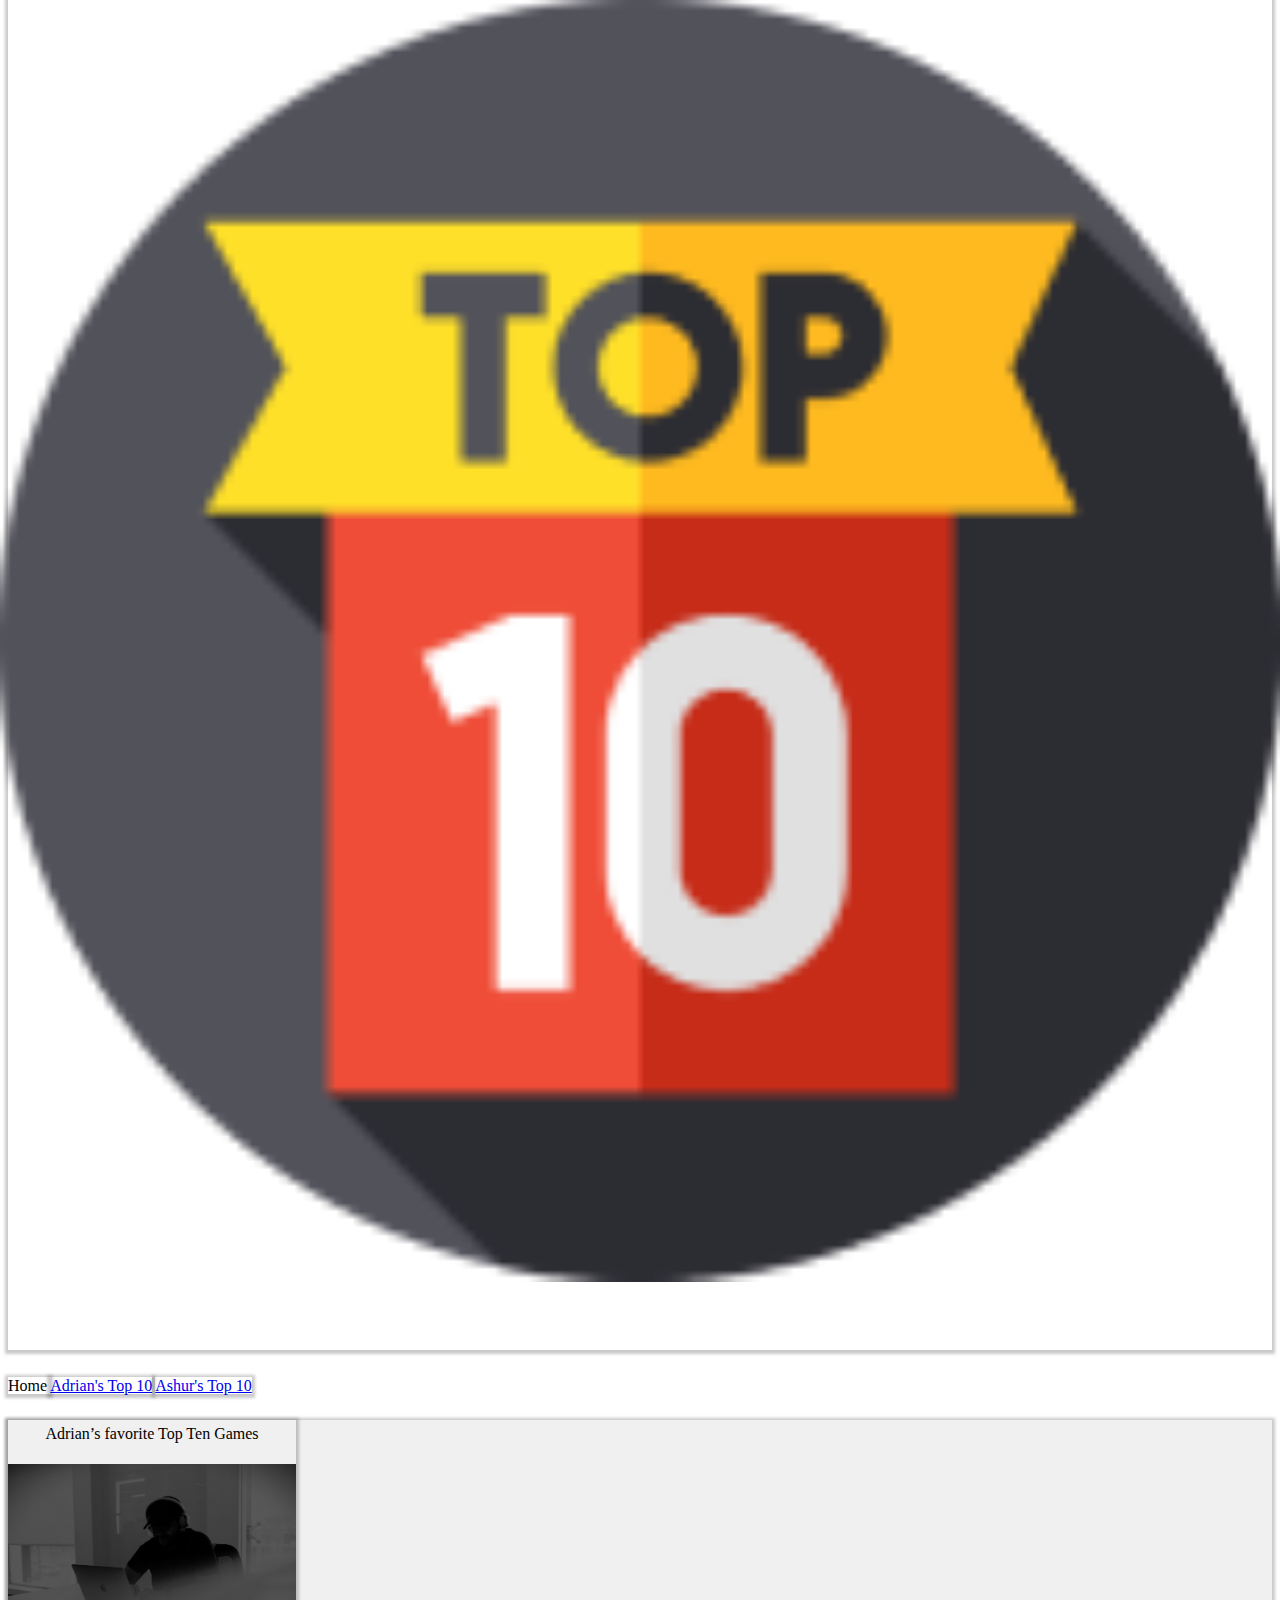
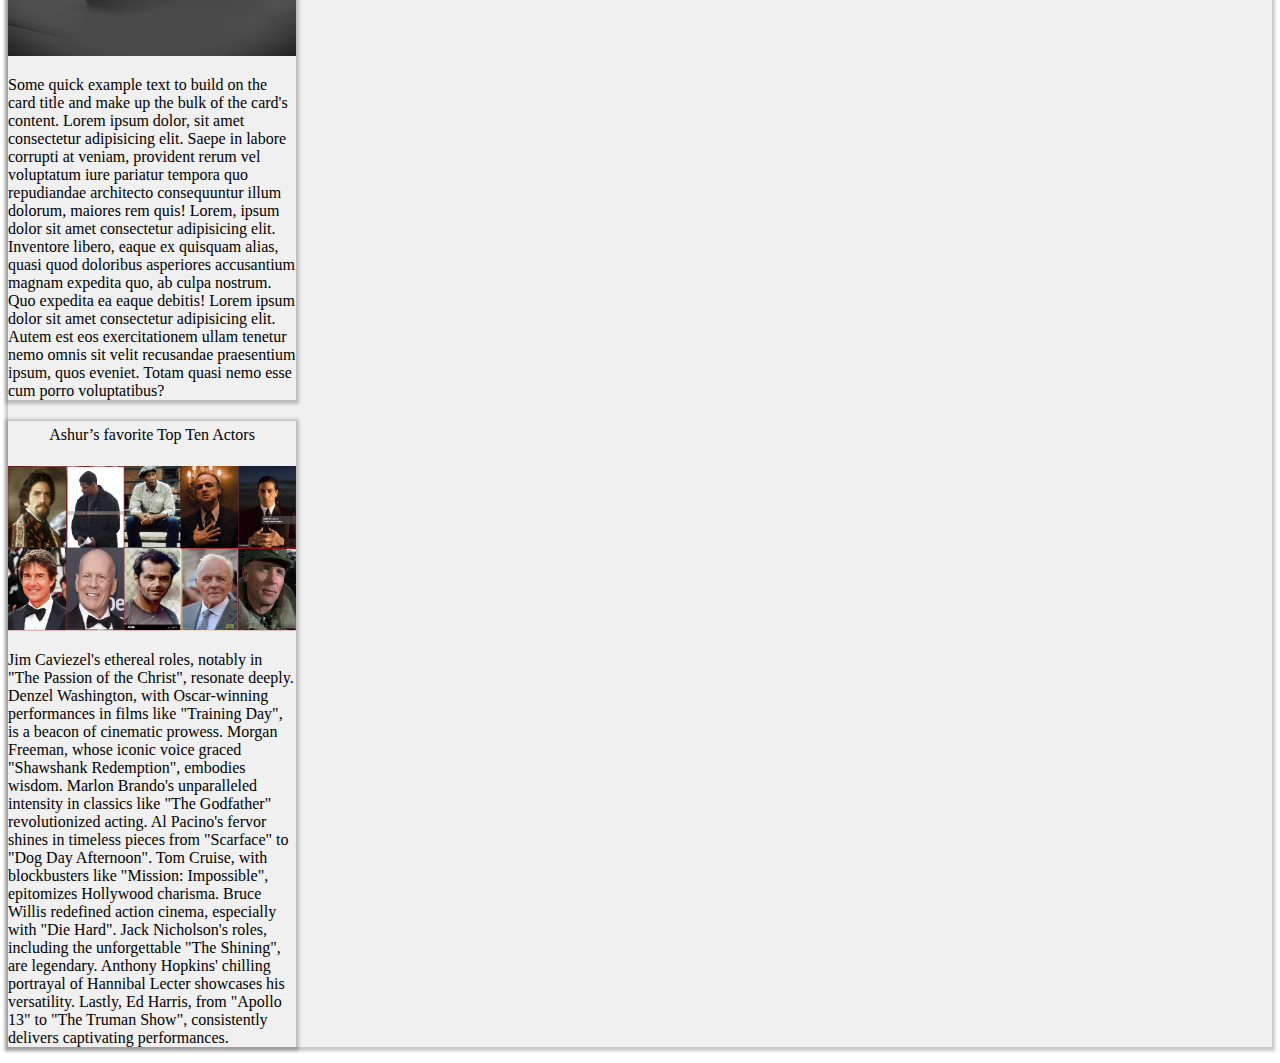
==== commit 6d8f3494: "Merge branch 'main' of https://github.com/AdrianMartinezGit/FavoriteTopTenWebsite" ====
--- a/index.html
+++ b/index.html
@@ -1,12 +1,12 @@
 <!doctype html>
-<html lang="en">
-  <head>
-    <meta charset="utf-8">
-    <meta name="viewport" content="width=device-width, initial-scale=1">
-    <title>Home</title>
-    <link href="https://cdn.jsdelivr.net/npm/bootstrap@5.3.2/dist/css/bootstrap.min.css" rel="stylesheet" integrity="sha384-T3c6CoIi6uLrA9TneNEoa7RxnatzjcDSCmG1MXxSR1GAsXEV/Dwwykc2MPK8M2HN" crossorigin="anonymous">
-    <link rel="stylesheet" href="./styles/style.css">
-</head>
+  <html lang="en">
+    <head>
+      <meta charset="utf-8">
+      <meta name="viewport" content="width=device-width, initial-scale=1">
+      <title>Home</title>
+      <link href="https://cdn.jsdelivr.net/npm/bootstrap@5.3.2/dist/css/bootstrap.min.css" rel="stylesheet" integrity="sha384-T3c6CoIi6uLrA9TneNEoa7RxnatzjcDSCmG1MXxSR1GAsXEV/Dwwykc2MPK8M2HN" crossorigin="anonymous">
+      <link rel="stylesheet" href="./styles/style.css">
+  </head>
   <body>
 
 <nav class="navbar bg-dark heighT custom-shadow">
--- a/styles/style.css
+++ b/styles/style.css
@@ -32,7 +32,7 @@
     margin-left: 2%;
 }
 
-.posIsion {
+.position {
     position: absolute;
     top: 10px;
     left: 90px;
@@ -47,7 +47,7 @@
     font-size: 40px;
 }
 
-.heighT {
+.height {
     height: 80px;
 }
 
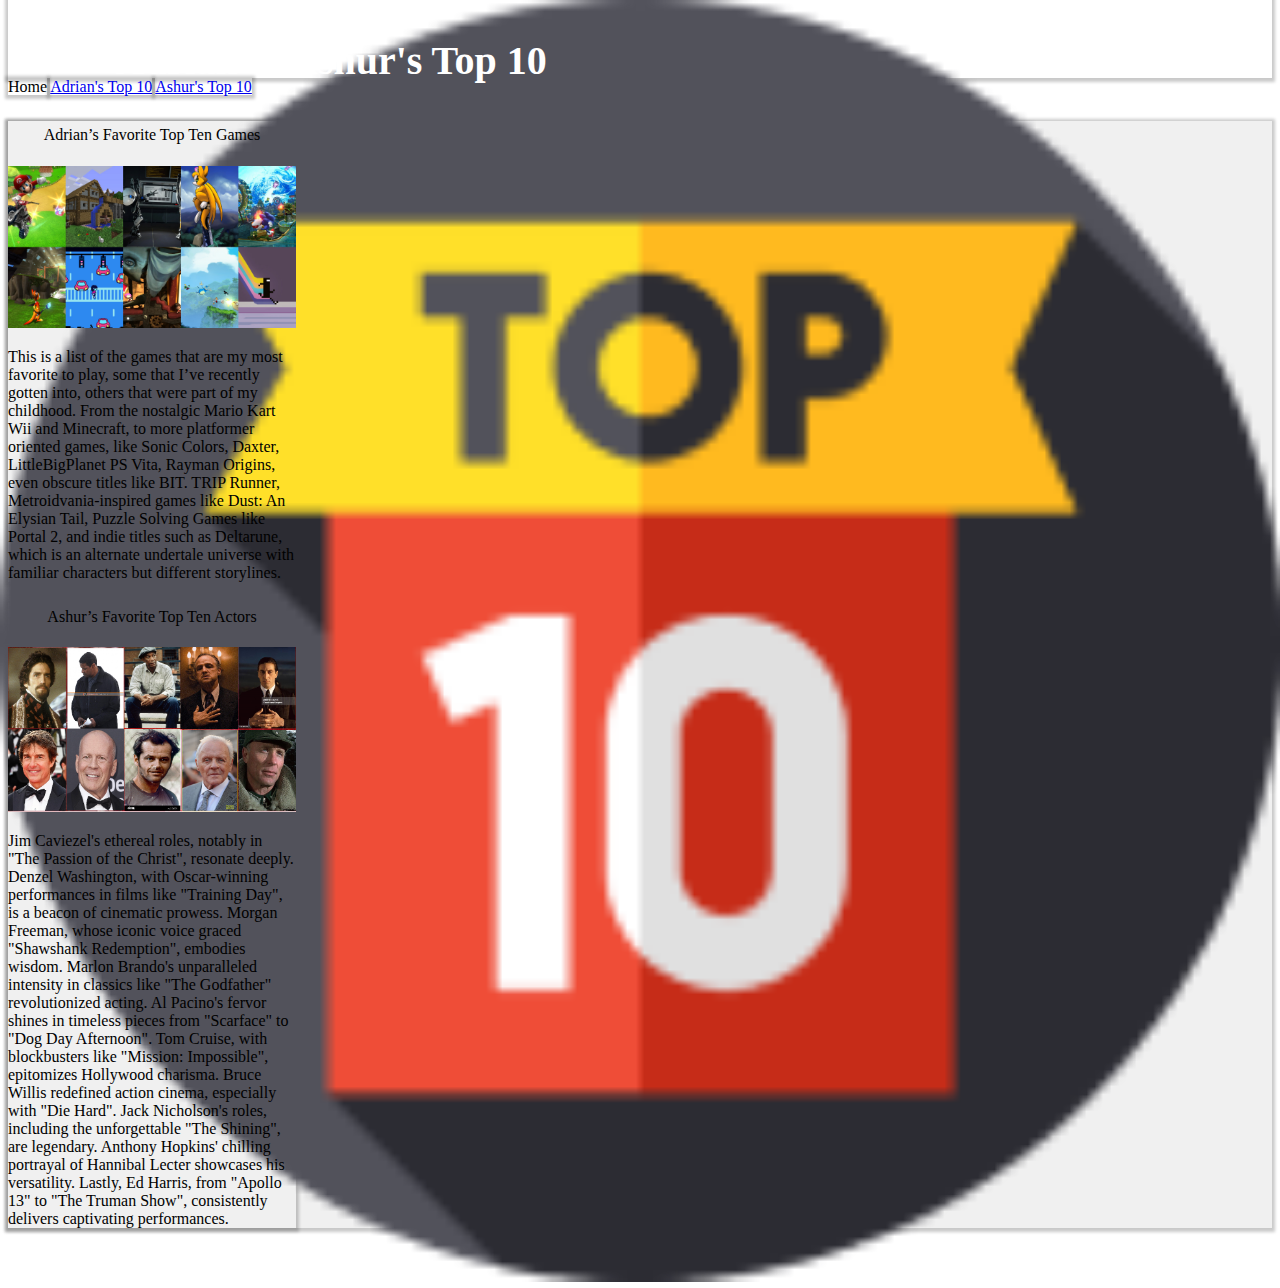
==== commit 426fc2c1: "Make Final Changes to Repo" ====
--- a/index.html
+++ b/index.html
@@ -1,74 +1,69 @@
 <!doctype html>
-  <html lang="en">
-    <head>
-      <meta charset="utf-8">
-      <meta name="viewport" content="width=device-width, initial-scale=1">
-      <title>Home</title>
-      <link href="https://cdn.jsdelivr.net/npm/bootstrap@5.3.2/dist/css/bootstrap.min.css" rel="stylesheet" integrity="sha384-T3c6CoIi6uLrA9TneNEoa7RxnatzjcDSCmG1MXxSR1GAsXEV/Dwwykc2MPK8M2HN" crossorigin="anonymous">
-      <link rel="stylesheet" href="./styles/style.css">
+<html lang="en">
+  <head>
+    <meta charset="utf-8">
+    <meta name="viewport" content="width=device-width, initial-scale=1">
+    <title>Home</title>
+    <link href="https://cdn.jsdelivr.net/npm/bootstrap@5.3.2/dist/css/bootstrap.min.css" rel="stylesheet" integrity="sha384-T3c6CoIi6uLrA9TneNEoa7RxnatzjcDSCmG1MXxSR1GAsXEV/Dwwykc2MPK8M2HN" crossorigin="anonymous">
+    <link rel="stylesheet" href="./styles/style.css">
   </head>
   <body>
+    <nav class="navbar bg-dark height custom-shadow">
+      <div class="container-fluid">
+        <a class="navbar-brand">
+          <div class="w-50 p-2" style="margin: -10px;">
+            <img class="" src="./assets/5553769.png" alt="Logo" class="d-inline-block">
+          </div>
+          <h1 class="position">Adrian & Ashur's Top 10</h1>
+          <h2></h2>
+        </a>
+      </div>
+    </nav>
 
-<nav class="navbar bg-dark heighT custom-shadow">
-  <div class="container-fluid">
-    <a class="navbar-brand">
-        <div class="w-50 p-2" style="margin: -10px;">
-      <img class="" src="./assets/5553769.png" alt="Logo"class="d-inline-block">
+    <div class="container pt-3">
+      <nav class="nav nav-pills flex-column flex-sm-row">
+        <a class="flex-sm-fill text-sm-center nav-link  active custom-shadow" aria-disabled="true">Home</a>
+        <a class="flex-sm-fill text-sm-center nav-link custom-shadow" href="./pages/AdrianPage.html">Adrian's Top 10</a>
+        <a class="flex-sm-fill text-sm-center nav-link custom-shadow" href="./pages/AshurPage.html">Ashur's Top 10</a>
+      </nav>
+    </div>
+    <div class="container pt-3 container custom-bg-color custom-shadow">
+      <div class="row p-3">
+        <div class="col-12 col-md-6 text-center d-flex justify-content-center">
+          <div class="card card w-100 custom-shadow" style="width: 18rem;">
+            <h4 style="text-align: center; font-weight: 500; padding-top: 5px;">Adrian’s Favorite Top Ten Games</h4>
+            <img src="./assets/olga-nayda-fzLdvgHQvfU-unsplashblackwhite.jpg" class="card-img-top" alt="Adrian's top 10">
+            <div class="card-body">
+              <p class="card-text">This is a list of the games that are my most favorite to play, some that I’ve recently 
+                gotten into, others that were part of my childhood. From the nostalgic Mario Kart Wii and Minecraft, to more 
+                platformer oriented games, like Sonic Colors, Daxter, LittleBigPlanet PS Vita, Rayman Origins, even obscure 
+                titles like BIT. TRIP Runner, Metroidvania-inspired games like Dust: An Elysian Tail, Puzzle Solving Games like 
+                Portal 2, and indie titles such as Deltarune, which is an alternate undertale universe with familiar characters 
+                but different storylines.
+              </p>
+            </div>
+          </div>
         </div>
-      <link rel="stylesheet" href="./style.css">
-      <h1 class="posIsion">Adrian & Ashur's Top 10</h1>
-      <h2></h2>
-    </a>
-  </div>
-</nav>
-
-<div class="container pt-3">
-
-  <nav class="nav nav-pills flex-column flex-sm-row">
-  <a class="flex-sm-fill text-sm-center nav-link  active custom-shadow" aria-disabled="true">
-    Home
-</a>
-  <a class="flex-sm-fill text-sm-center nav-link custom-shadow" href="./pages/AdrianPage.html" >Adrian's Top 10</a>
-  <a class="flex-sm-fill text-sm-center nav-link custom-shadow" href="./pages/AshurPage.html">Ashur's Top 10</a>
-</nav>
-
-</div>
-
-
-
-<div class="container pt-3 container custom-bg-color custom-shadow">
-  <div class="row p-3">
-    <div class="col-12 col-md-6 text-center d-flex justify-content-center">
-        <div class="card card w-100 custom-shadow" style="width: 18rem;">
-           <h4 style="text-align: center; font-weight: 500;padding-top: 5px;">Adrian’s favorite Top Ten Games</h4>
-  <img src="./assets/olga-nayda-fzLdvgHQvfU-unsplashblackwhite.jpg" class="card-img-top" alt="Adrian's top 10">
-  <div class="card-body">
-    <p class="card-text">Some quick example text to build on the card title and make up the bulk of the card's content. Lorem ipsum dolor, sit amet consectetur adipisicing elit. Saepe in labore corrupti at veniam, provident rerum vel voluptatum iure pariatur tempora quo repudiandae architecto consequuntur illum dolorum, maiores rem quis! Lorem, ipsum dolor sit amet consectetur adipisicing elit. Inventore libero, eaque ex quisquam alias, quasi quod doloribus asperiores accusantium magnam expedita quo, ab culpa nostrum. Quo expedita ea eaque debitis! Lorem ipsum dolor sit amet consectetur adipisicing elit. Autem est eos exercitationem ullam tenetur nemo omnis sit velit recusandae praesentium ipsum, quos eveniet. Totam quasi nemo esse cum porro voluptatibus?</p>
-  </div>
-</div>
+        <div class="col-12 col-md-6 d-flex justify-content-center">
+          <div class="card  w-100 custom-shadow" style="width: 18rem;">
+            <h4 style="text-align: center; font-weight: 500; padding-top: 5px;">Ashur’s Favorite Top Ten Actors</h4>
+            <img src="./assets/AshurAssets/AshurTop10.jpeg.png" class="card-img-top p-2" alt="Ashur's top 10">
+            <div class="card-body">
+              <p class="card-text"> Jim Caviezel's ethereal roles, notably in "The Passion of the Christ", resonate
+                deeply. Denzel Washington, with Oscar-winning performances in films like "Training Day", is a beacon of
+                cinematic prowess. Morgan Freeman, whose iconic voice graced "Shawshank Redemption", embodies wisdom.
+                Marlon Brando's unparalleled intensity in classics like "The Godfather" revolutionized acting. Al Pacino's
+                fervor shines in timeless pieces from "Scarface" to "Dog Day Afternoon". Tom Cruise, with blockbusters
+                like "Mission: Impossible", epitomizes Hollywood charisma. Bruce Willis redefined action cinema,
+                especially with "Die Hard". Jack Nicholson's roles, including the unforgettable "The Shining", are
+                legendary. Anthony Hopkins' chilling portrayal of Hannibal Lecter showcases his versatility. Lastly, Ed
+                Harris, from "Apollo 13" to "The Truman Show", consistently delivers captivating performances.
+              </p>
+            </div>
+          </div>
+        </div>
+      </div>
     </div>
-    <div class="col-12 col-md-6 d-flex justify-content-center">
-       <div class="card  w-100 custom-shadow" style="width: 18rem;">
-        <h4 style="text-align: center; font-weight: 500;padding-top: 5px;">Ashur’s favorite Top Ten Actors</h4>
-  <img src="./assets/AshurAssets/AshurTop10.jpeg.png" class="card-img-top p-2" alt="Ashur's top 10">
-  <div class="card-body">
-    <p class="card-text">  Jim Caviezel's ethereal roles, notably in "The Passion of the Christ", resonate deeply. Denzel Washington, with Oscar-winning performances in films like "Training Day", is a beacon of cinematic prowess. Morgan Freeman, whose iconic voice graced "Shawshank Redemption", embodies wisdom. Marlon Brando's unparalleled intensity in classics like "The Godfather" revolutionized acting. Al Pacino's fervor shines in timeless pieces from "Scarface" to "Dog Day Afternoon". Tom Cruise, with blockbusters like "Mission: Impossible", epitomizes Hollywood charisma. Bruce Willis redefined action cinema, especially with "Die Hard". Jack Nicholson's roles, including the unforgettable "The Shining", are legendary. Anthony Hopkins' chilling portrayal of Hannibal Lecter showcases his versatility. Lastly, Ed Harris, from "Apollo 13" to "The Truman Show", consistently delivers captivating performances.
-
-</p>
-  </div>
-</div>
-    </div>
-  </div>
-</div>
-
-
-
-
-
-
-
-
-
 
     <script src="https://cdn.jsdelivr.net/npm/bootstrap@5.3.2/dist/js/bootstrap.bundle.min.js" integrity="sha384-C6RzsynM9kWDrMNeT87bh95OGNyZPhcTNXj1NW7RuBCsyN/o0jlpcV8Qyq46cDfL" crossorigin="anonymous"></script>
   </body>
--- a/styles/style.css
+++ b/styles/style.css
@@ -66,7 +66,6 @@
 }
 
 p {
-
     font-family: InriaSerif-Bold;
     font-weight: 500;
 }
